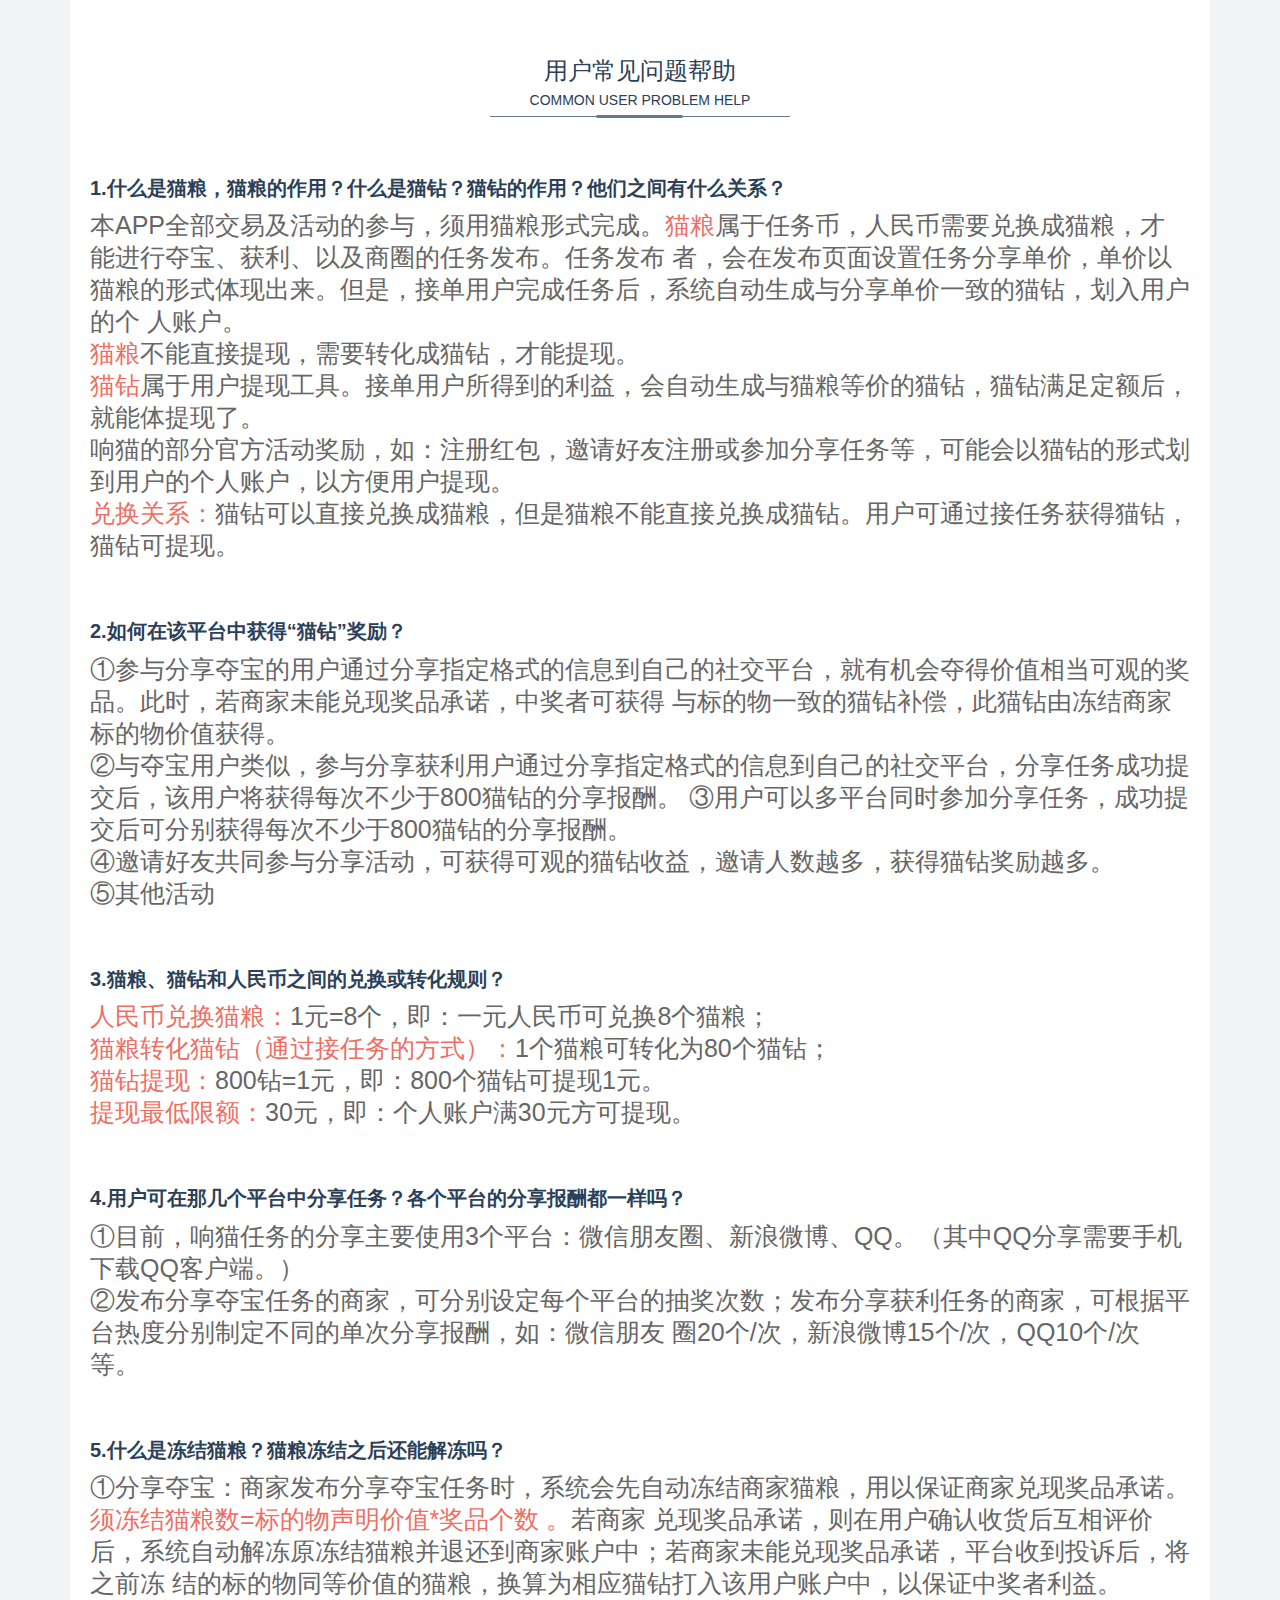
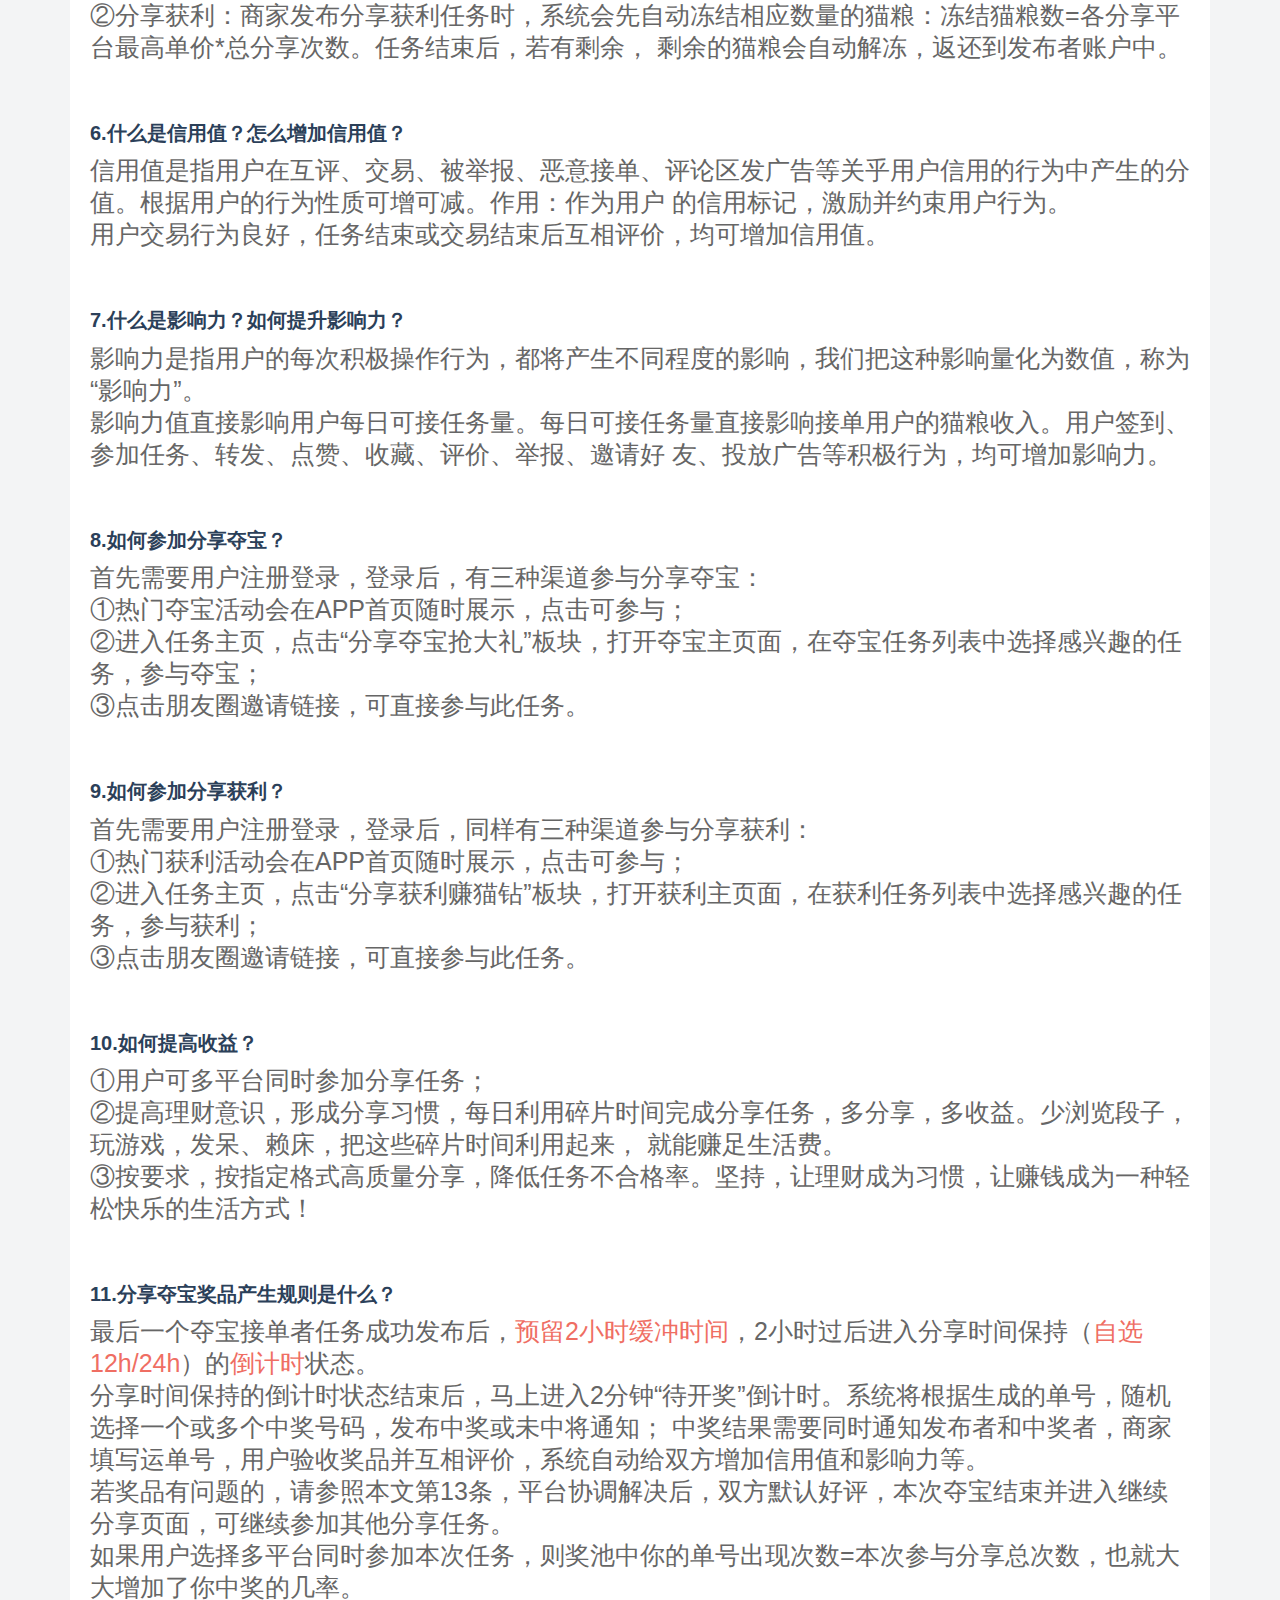
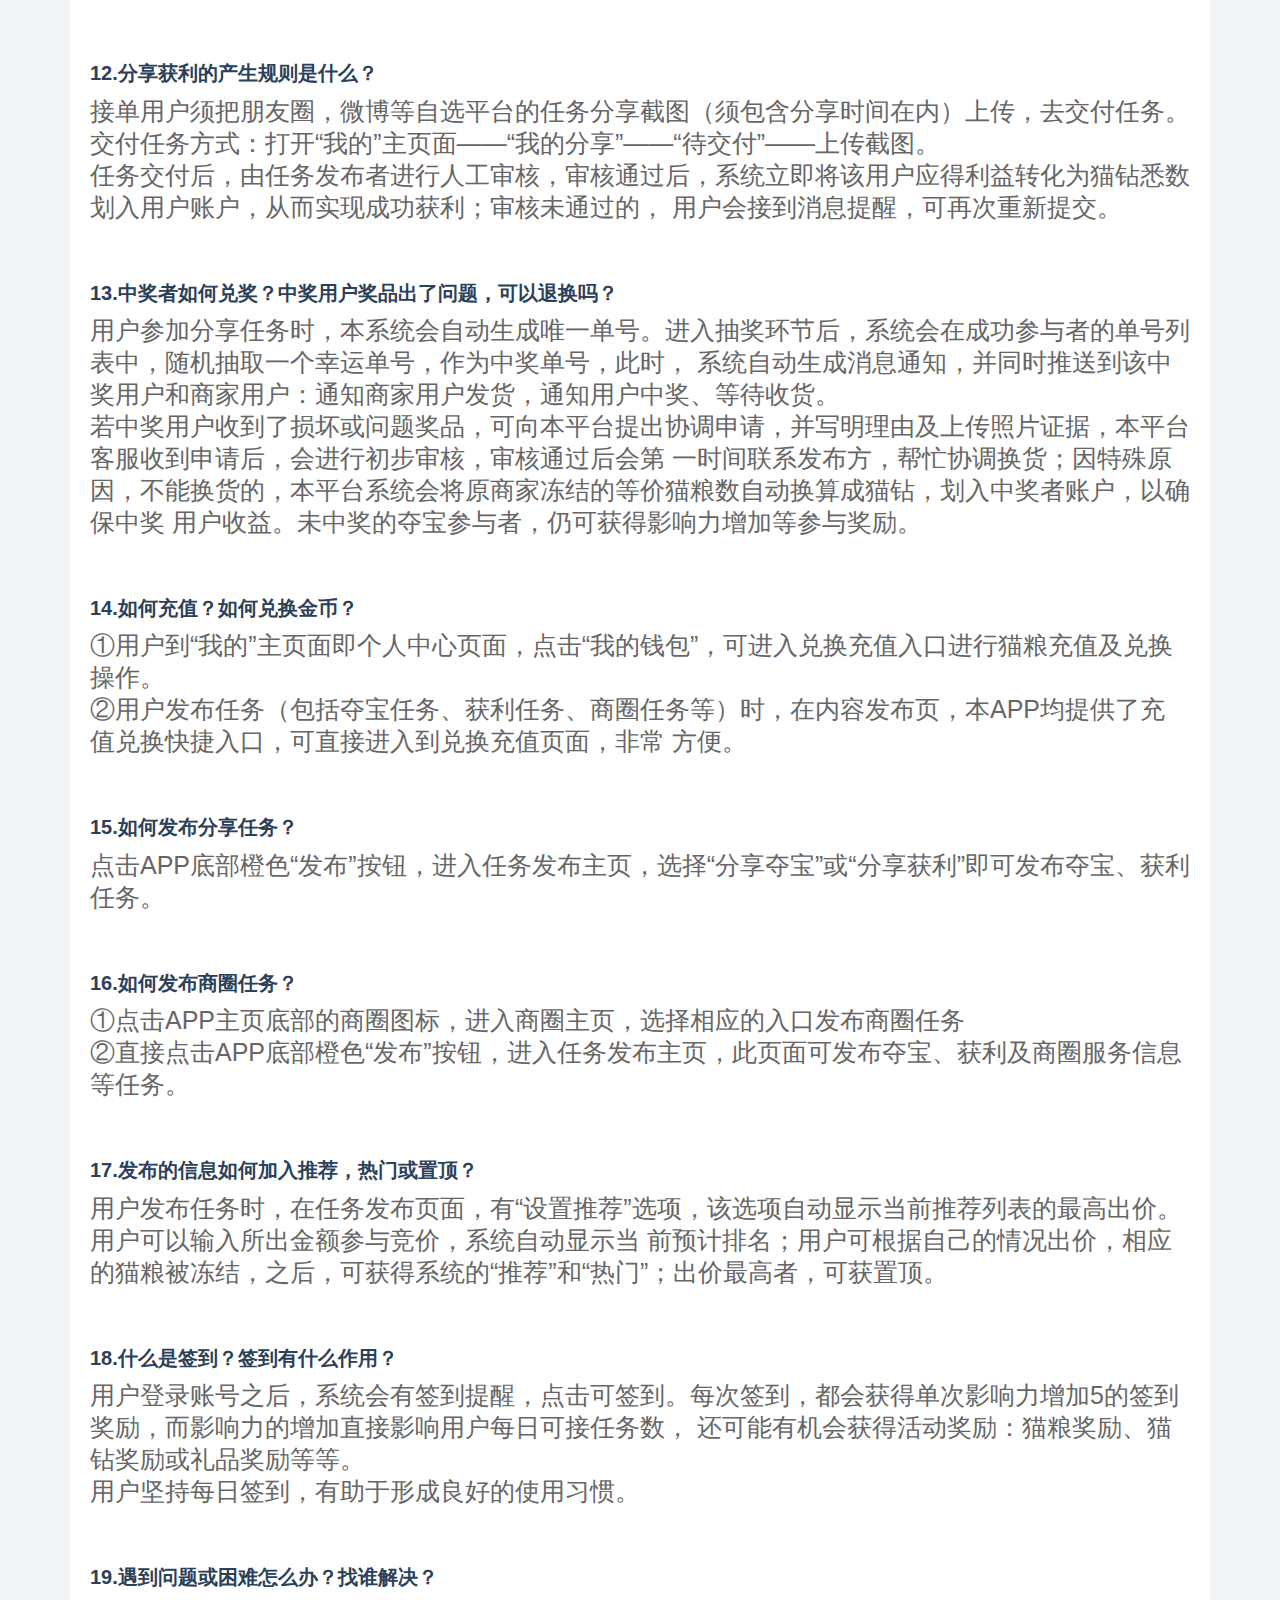
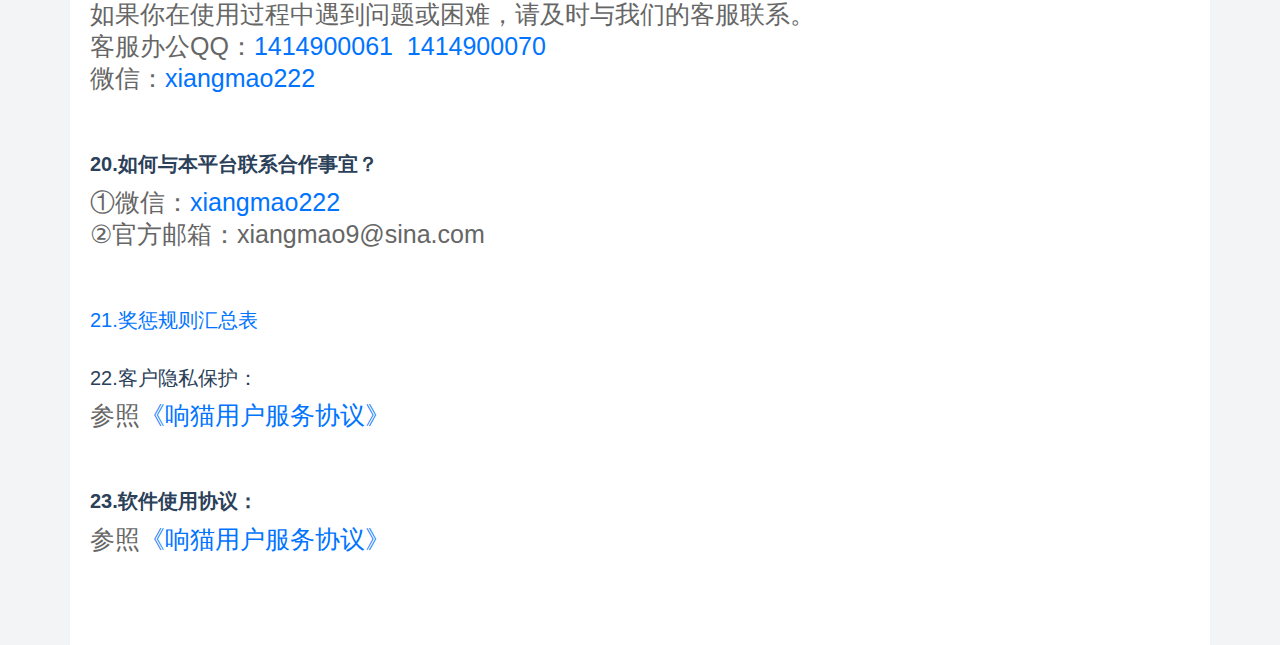
==== help.html @ 00810d07 "my first commit" ====
<!DOCTYPE html>
<html lang="en">
<head>
    <meta charset="UTF-8">
    <meta name="viewport" content="width=device-width, initial-scale=1.0">
    <meta http-equiv="X-UA-Compatible" content="ie=edge">
    <link rel="stylesheet" href="./src/css/index.css">
    <title>用户常见问题帮助</title>
</head>
<body class="ucer_help_bg">
<div class="user_help">
    <div class="page3_box2">
        <a class="page3_box2_cn">用户常见问题帮助</a>
        <a class="page3_box2_en">COMMON USER PROBLEM HELP</a>
    </div>
    <div>
    <h5>1.什么是猫粮，猫粮的作用？什么是猫钻？猫钻的作用？他们之间有什么关系？</h5>
    本APP全部交易及活动的参与，须用猫粮形式完成。<span>猫粮</span>属于任务币，人民币需要兑换成猫粮，才能进行夺宝、获利、以及商圈的任务发布。任务发布
    者，会在发布页面设置任务分享单价，单价以猫粮的形式体现出来。但是，接单用户完成任务后，系统自动生成与分享单价一致的猫钻，划入用户的个
    人账户。<br>
    <span>猫粮</span>不能直接提现，需要转化成猫钻，才能提现。<br>
    <span>猫钻</span>属于用户提现工具。接单用户所得到的利益，会自动生成与猫粮等价的猫钻，猫钻满足定额后，就能体提现了。<br>
    响猫的部分官方活动奖励，如：注册红包，邀请好友注册或参加分享任务等，可能会以猫钻的形式划到用户的个人账户，以方便用户提现。<br>
    <span>兑换关系：</span>猫钻可以直接兑换成猫粮，但是猫粮不能直接兑换成猫钻。用户可通过接任务获得猫钻，猫钻可提现。
    <h5>2.如何在该平台中获得“猫钻”奖励？</h5>
    ①参与分享夺宝的用户通过分享指定格式的信息到自己的社交平台，就有机会夺得价值相当可观的奖品。此时，若商家未能兑现奖品承诺，中奖者可获得
    与标的物一致的猫钻补偿，此猫钻由冻结商家标的物价值获得。<br>
    ②与夺宝用户类似，参与分享获利用户通过分享指定格式的信息到自己的社交平台，分享任务成功提交后，该用户将获得每次不少于800猫钻的分享报酬。
    ③用户可以多平台同时参加分享任务，成功提交后可分别获得每次不少于800猫钻的分享报酬。<br>
    ④邀请好友共同参与分享活动，可获得可观的猫钻收益，邀请人数越多，获得猫钻奖励越多。<br>
    ⑤其他活动
    <h5>3.猫粮、猫钻和人民币之间的兑换或转化规则？</h5>
    <span>人民币兑换猫粮：</span>1元=8个，即：一元人民币可兑换8个猫粮；<br>
    <span>猫粮转化猫钻（通过接任务的方式）：</span>1个猫粮可转化为80个猫钻；<br>
    <span> 猫钻提现：</span>800钻=1元，即：800个猫钻可提现1元。<br>
    <span>提现最低限额：</span>30元，即：个人账户满30元方可提现。
    <h5>4.用户可在那几个平台中分享任务？各个平台的分享报酬都一样吗？</h5>
    ①目前，响猫任务的分享主要使用3个平台：微信朋友圈、新浪微博、QQ。（其中QQ分享需要手机下载QQ客户端。）<br>
    ②发布分享夺宝任务的商家，可分别设定每个平台的抽奖次数；发布分享获利任务的商家，可根据平台热度分别制定不同的单次分享报酬，如：微信朋友
    圈20个/次，新浪微博15个/次，QQ10个/次等。
    <h5>5.什么是冻结猫粮？猫粮冻结之后还能解冻吗？</h5>
    ①分享夺宝：商家发布分享夺宝任务时，系统会先自动冻结商家猫粮，用以保证商家兑现奖品承诺。<span>须冻结猫粮数=标的物声明价值*奖品个数 。</span>若商家
    兑现奖品承诺，则在用户确认收货后互相评价后，系统自动解冻原冻结猫粮并退还到商家账户中；若商家未能兑现奖品承诺，平台收到投诉后，将之前冻
    结的标的物同等价值的猫粮，换算为相应猫钻打入该用户账户中，以保证中奖者利益。<br>
    ②分享获利：商家发布分享获利任务时，系统会先自动冻结相应数量的猫粮：冻结猫粮数=各分享平台最高单价*总分享次数。任务结束后，若有剩余，
    剩余的猫粮会自动解冻，返还到发布者账户中。
    <h5>6.什么是信用值？怎么增加信用值？</h5>
    信用值是指用户在互评、交易、被举报、恶意接单、评论区发广告等关乎用户信用的行为中产生的分值。根据用户的行为性质可增可减。作用：作为用户
    的信用标记，激励并约束用户行为。<br>
    用户交易行为良好，任务结束或交易结束后互相评价，均可增加信用值。
    <h5>7.什么是影响力？如何提升影响力？</h5>
    影响力是指用户的每次积极操作行为，都将产生不同程度的影响，我们把这种影响量化为数值，称为“影响力”。<br>
    影响力值直接影响用户每日可接任务量。每日可接任务量直接影响接单用户的猫粮收入。用户签到、参加任务、转发、点赞、收藏、评价、举报、邀请好
    友、投放广告等积极行为，均可增加影响力。
    <h5>8.如何参加分享夺宝？</h5>
    首先需要用户注册登录，登录后，有三种渠道参与分享夺宝：<br>
    ①热门夺宝活动会在APP首页随时展示，点击可参与；<br>
    ②进入任务主页，点击“分享夺宝抢大礼”板块，打开夺宝主页面，在夺宝任务列表中选择感兴趣的任务，参与夺宝；<br>
    ③点击朋友圈邀请链接，可直接参与此任务。
    <h5>9.如何参加分享获利？</h5>
    首先需要用户注册登录，登录后，同样有三种渠道参与分享获利：<br>
    ①热门获利活动会在APP首页随时展示，点击可参与；<br>
    ②进入任务主页，点击“分享获利赚猫钻”板块，打开获利主页面，在获利任务列表中选择感兴趣的任务，参与获利；<br>
    ③点击朋友圈邀请链接，可直接参与此任务。
    <h5>10.如何提高收益？</h5>
    ①用户可多平台同时参加分享任务；<br>
    ②提高理财意识，形成分享习惯，每日利用碎片时间完成分享任务，多分享，多收益。少浏览段子，玩游戏，发呆、赖床，把这些碎片时间利用起来，
    就能赚足生活费。<br>
    ③按要求，按指定格式高质量分享，降低任务不合格率。坚持，让理财成为习惯，让赚钱成为一种轻松快乐的生活方式！
    <h5>11.分享夺宝奖品产生规则是什么？</h5>
    最后一个夺宝接单者任务成功发布后，<span>预留2小时缓冲时间</span>，2小时过后进入分享时间保持（<span>自选12h/24h</span>）的<span>倒计时</span>状态。<br>
    分享时间保持的倒计时状态结束后，马上进入2分钟“待开奖”倒计时。系统将根据生成的单号，随机选择一个或多个中奖号码，发布中奖或未中将通知；
    中奖结果需要同时通知发布者和中奖者，商家填写运单号，用户验收奖品并互相评价，系统自动给双方增加信用值和影响力等。<br>
    若奖品有问题的，请参照本文第13条，平台协调解决后，双方默认好评，本次夺宝结束并进入继续分享页面，可继续参加其他分享任务。<br>
    如果用户选择多平台同时参加本次任务，则奖池中你的单号出现次数=本次参与分享总次数，也就大大增加了你中奖的几率。<br>
    <h5>12.分享获利的产生规则是什么？</h5>
    接单用户须把朋友圈，微博等自选平台的任务分享截图（须包含分享时间在内）上传，去交付任务。<br>
    交付任务方式：打开“我的”主页面——“我的分享”——“待交付”——上传截图。<br>
    任务交付后，由任务发布者进行人工审核，审核通过后，系统立即将该用户应得利益转化为猫钻悉数划入用户账户，从而实现成功获利；审核未通过的，
    用户会接到消息提醒，可再次重新提交。
    <h5>13.中奖者如何兑奖？中奖用户奖品出了问题，可以退换吗？</h5>
    用户参加分享任务时，本系统会自动生成唯一单号。进入抽奖环节后，系统会在成功参与者的单号列表中，随机抽取一个幸运单号，作为中奖单号，此时，
    系统自动生成消息通知，并同时推送到该中奖用户和商家用户：通知商家用户发货，通知用户中奖、等待收货。<br>
    若中奖用户收到了损坏或问题奖品，可向本平台提出协调申请，并写明理由及上传照片证据，本平台客服收到申请后，会进行初步审核，审核通过后会第
    一时间联系发布方，帮忙协调换货；因特殊原因，不能换货的，本平台系统会将原商家冻结的等价猫粮数自动换算成猫钻，划入中奖者账户，以确保中奖
    用户收益。未中奖的夺宝参与者，仍可获得影响力增加等参与奖励。
    <h5>14.如何充值？如何兑换金币？</h5>
    ①用户到“我的”主页面即个人中心页面，点击“我的钱包”，可进入兑换充值入口进行猫粮充值及兑换操作。<br>
    ②用户发布任务（包括夺宝任务、获利任务、商圈任务等）时，在内容发布页，本APP均提供了充值兑换快捷入口，可直接进入到兑换充值页面，非常
    方便。
    <h5>15.如何发布分享任务？</h5>
    点击APP底部橙色“发布”按钮，进入任务发布主页，选择“分享夺宝”或“分享获利”即可发布夺宝、获利任务。
    <h5>16.如何发布商圈任务？</h5>
    ①点击APP主页底部的商圈图标，进入商圈主页，选择相应的入口发布商圈任务<br>
    ②直接点击APP底部橙色“发布”按钮，进入任务发布主页，此页面可发布夺宝、获利及商圈服务信息等任务。
    <h5>17.发布的信息如何加入推荐，热门或置顶？</h5>
    用户发布任务时，在任务发布页面，有“设置推荐”选项，该选项自动显示当前推荐列表的最高出价。用户可以输入所出金额参与竞价，系统自动显示当
    前预计排名；用户可根据自己的情况出价，相应的猫粮被冻结，之后，可获得系统的“推荐”和“热门”；出价最高者，可获置顶。
    <h5>18.什么是签到？签到有什么作用？</h5>
    用户登录账号之后，系统会有签到提醒，点击可签到。每次签到，都会获得单次影响力增加5的签到奖励，而影响力的增加直接影响用户每日可接任务数，
    还可能有机会获得活动奖励：猫粮奖励、猫钻奖励或礼品奖励等等。<br>
    用户坚持每日签到，有助于形成良好的使用习惯。
    <h5>19.遇到问题或困难怎么办？找谁解决？</h5>
    如果你在使用过程中遇到问题或困难，请及时与我们的客服联系。<br>
    客服办公QQ：<a class="blue">1414900061&nbsp;&nbsp;1414900070</a><br>
    微信：<a class="blue">xiangmao222</a>
    <h5>20.如何与本平台联系合作事宜？</h5>
    ①微信：<a class="blue">xiangmao222</a> <br>
    ②官方邮箱：<a class="blue2">xiangmao9@sina.com</a>
    <h5><a class="blue" href="RewardAndPunishment.html">21.奖惩规则汇总表</a></h5>
        <h5 style="font-weight: normal">22.客户隐私保护：</h5>
        参照<a class="blue" href="UserProtocol.html">《响猫用户服务协议》</a>
        <h5>23.软件使用协议：</h5>
        参照<a class="blue" href="UserProtocol.html">《响猫用户服务协议》</a>
</div>
</div>
</body>
</html>
---- src/css/index.css ----
html, body, ul, li, ol, dl, dd, dt, p, h1, h2, h3, h4, h5, h6, form, fieldset, legend, img {
    font-family: Helvetica, Tahoma, Arial, "Hiragino Sans GB", "Microsoft YaHei", SimSun, Heiti, sans-serif;
}

.section:nth-of-type(1) {
    /*background-image: url("../images/bg1.png");*/
    /*background-size: cover;*/
}
.page1_bg{position: absolute;top: 0;left: 0;z-index: -1}
.page1_bg img{display: block;width: 50%;height: 50%;display: block;float: left}
.two-right p {
    margin-top: 20px
}
.page4_left_imgbox img{
    float: left;
}
.iw_poi_title {
    color: #CC5522;
    font-size: 14px;
    font-weight: bold;
    overflow: hidden;
    padding-right: 13px;
    white-space: nowrap
}

.iw_poi_content {
    font: 12px arial, sans-serif;
    overflow: visible;
    padding-top: 4px;
    white-space: -moz-pre-wrap;
    word-wrap: break-word
}

.page5_table iframe {
    height: 292px;
    display: block;
    width: 474px;
    display: block;
    border: #444444 6px solid;

}

.section:nth-of-type(2) {
    background-image: url("../images/bg2.png");
    background-size: cover;
}

.xt {
    width: 100%;
    text-align: center;
    position: absolute;
    bottom: 20px;
    font-size: 16px;
    color: #fff
}

.section:nth-of-type(3) {
    background-color: #fff;
}

.section:nth-of-type(4) {
    background-image: url("../images/bg4.png");
    background-size: cover;
}

.section:nth-of-type(5) {
    background-color: #333;
}

#fp-nav ul li a.active span, .fp-slidesNav ul li a.active span, #fp-nav ul li:hover a.active span, .fp-slidesNav ul li:hover a.active span {
    background: #f7f7f7;
}

#fp-nav ul li a span, .fp-slidesNav ul li a span {
    background: #f7f7f7;
}

.header_nav {
    list-style: none;
    float: right;
    margin-top: 20px;
    /*position: absolute;*/
    /*top:30px;*/
    /*z-index: 2;*/
}

.header_nav li {
    line-height: 22px;
    margin: 0px 18px;
    font-size: 22px;
    color: #fff;
    display: inline-block;
    cursor: pointer;
}

.header_nav li a {
    color: #fff;
    text-decoration: none;
}

.page1_text2 {
    text-align: center;
    padding-top: 30px
}

.page1_text2 div {
    width: 234px;
    display: inline-table;
    cursor: pointer;
}

.page1_text2 a {
    width: 100%;
    display: inline-table;
    padding-right: 32px;
    border-bottom: 1px #fff dashed;
    line-height: 50px;
    text-align: right;
    float: right;
    color: #fff;
    font-size: 20px;
}

.page1_text2 span {

    overflow: hidden;
    display: inline-table;
    margin: 0px 26px 10px 0;
    border: 1px solid #fff;
    border-radius: 8px;
    line-height: 50px;
    color: #fff;
    width: 232px;
    font-size: 20px;
}

.page1_text2 span img {
    display: block;
    float: right;
    margin: 7px 20px 10px 10px;
}

.ptjs {
    font-size: 20px;
    text-align: left
}

.page3a1 {
    display: block;
    width: 100%;
    text-align: center;
    font-size: 24px;
    line-height: 80px;
    color: #fff;
    position: absolute;
    top: 220px;
    left: 50%;
    margin-left: -134px
}

.page3a2 {
    display: block;
    width: 100%;
    text-align: center;
    font-size: 24px;
    line-height: 80px;
    color: #fff;
    position: absolute;
    top: 40px;
    left: 68%;
    margin-left: -134px
}

.page3img1 {
    display: block;
    position: absolute;
    top: 140px;
    left: 50%;
    margin-left: -37px
}

.page3img2 {
    display: block;
    position: absolute;
    top: 40px;
    left: 25%;
    margin-left: -37px
}

.job_name {
    color: #0084ff;
}

.job_body p {
    display: none;
    color: #666
}

#info {
    padding-top: 20px;
    width: 1100px;
    /*height: 250px;*/
    margin: 0 auto;
}

.job_name a {
    display: inline-table;
    border: 1px solid #0084ff;
    font-size: 16px;
    line-height: 30px;
    padding: 0 10px;
    border-radius: 8px;
    cursor: pointer;
    margin-right:18px;
    margin-bottom: 10px;
}

.job_name .a_active {
    display: inline-table;
    border: 1px solid #0084ff;
    background-color: #0084ff;
    font-size: 16px;
    line-height: 30px;
    padding: 0 10px;
    color: #fff;
}

.next_page {
    position: fixed;
    width: 100%;
    z-index: 88;
    left: 0px;
    bottom: 0px;
    padding-bottom: 16px;
    cursor: pointer;
}

.next_page a {
    font-size: 18px;
    line-height: 44px;
    display: block;
    width: 100%;
    text-align: center;
    color: #fff;
    font-weight: lighter;
}

.next_page img {
    display: block;
    margin: 0 auto;
    cursor: pointer
}

.qr {
    width: 160px;
    background-color: rgba(27, 29, 62, 0.4);
    padding-top: 12px;
    position: fixed;
    z-index: 88;
    right: 50px;
    bottom: 180px
}

.qr a {
    font-size: 14px;
    display: block;
    text-align: center;
    color: #fff;
    margin: 8px 0
}

.qr img {
    display: block;
    margin: 0 auto
}

.page_box {
    position: absolute;
    top: 0;
    width: 100%;
    height: 100%;
}

.page_box2 {
    width: 1100px;
    height: 100%;
    margin: 0 auto;
    position: relative
}

.header {
    margin-top: 22px;
    position: relative
}

.header img {
    display: block;
    float: left;
}

.page1_text {
    position: absolute;
    top: 20%;
    width: 100%
}

.adv_1 {
    display: block;
    text-align: center;
    font-size: 50px;
    color: #fff
}

#info #info-two {
    margin: 0 auto;
    height: 220px;
    background-color: #599DD9;
    position: relative;
}

.bg_rgb {
    background-color: rgba(255, 255, 255, 0.3);
    height: 94px;
    width: 100%;
    text-align: center;
    position: absolute;
    bottom: 70px
}

.bg_rgb_span1 {
    display: inline-block;
    font-size: 26px;
    line-height: 50px;
    color: #fff;
    padding: 0 10px 0 10px;
}

.bg_rgb_span2 {
    display: inline-block;
    font-size: 18px;
    line-height: 34px;
    color: #fff;
    padding: 0 10px 0 10px;
}

.duobao_box {
    width: 270px;
    height: 460px;
    background: url(../images/3img1.png);
    background-size: cover;
    float: left;
    margin-right: 6px;
}

.page3_mousenter {
    width: 100%;
    height: 100%;
    position: relative;
}

.page3_mousenter p {
    display: block;
    width: 250px;
    text-align: left;
    font-size: 24px;
    line-height: 80px;
    color: #fff;
    position: absolute;
    top: 130px;
    font-size: 14px;
    line-height: 24px;
    left: 10px;
    z-index: 22;
    display: none
}

.huoli_box {
    width: 270px;
    height: 460px;
    background: url(../images/3img2.png);
    background-size: cover;
    float: left;
    margin-right: 6px
}

.buss_box {
    width: 270px;
    height: 460px;
    background: url(../images/3img3.png);
    background-size: cover;
    float: left;
    margin-right: 6px
}

.adv_box {
    width: 270px;
    height: 460px;
    background: url(../images/3img4.png);
    background-size: cover;
    float: left;
}

.page4_box {
    position: absolute;
    top: 0;
    width: 100%;
    padding-top: 30px
}

#info #info-one ul li i {
    display: block;
    width: 110px;
    height: 4px;
    background-color: transparent;
    margin: 18px auto;
}

.page4_box2 {
    width: 1100px;
    height: 100%;
    margin: 0 auto;
    position: relative
}

.page4_title {
    width: 300px;
    margin: 0 auto;
    background: url(../images/title_bg_bottom2.png);
    background-repeat: no-repeat;
    background-position: bottom;
    background-size: auto
}

#foot #question {
    width: 273px;
    height: 30px;
    margin: 0 auto;
    margin-top: 30px;
    font-size: 18px;
    color: #fff;
}

.title_en {
    display: block;
    width: 100%;
    text-align: center;
    line-height: 36px;
    font-size: 14px;
    color: #2b4059
}

.title_zn {
    display: block;
    width: 100%;
    text-align: center;
    line-height: 22px;
    font-size: 24px;
    color: #2b4059
}

.page4_p {
    text-align: left;
    font-size: 16px;
    line-height: 22px;
    color: #0084ff;
    margin-bottom: 20px;
}

#info #info-two .two-right {
    width: 730px;
    height: 200px;
    line-height: 1.6rem;
    float: left;
    margin-top: 20px;
    margin-left: 25px;
    font-size: 0.9rem;
    color: #FFFFFF;
}

#info-one a {
    color: #fff
}

#info #info-two .main {
    width: 100%;
    display: none;
    position: absolute;
    height: 220px;
    top: 0;
    left: 0;
}

.page4_left_imgbox {
    width: 366px;
    margin-right: 40px;
    float: left
}

.page4_left_text {
    float: left;
    width: 356px;
    text-align: center;
    border: 1px dashed #999;
    border-radius: 8px;
    font-size: 16px;
    line-height: 46px;
    padding-left: 10px
}

.kfbj {
    background: url(../images/2img1.png);
    background-size: cover
}

.qyyh {
    background: url(../images/2img2.png);
    background-size: cover
}

.fxyh {
    background: url(../images/2img3.png);
    background-size: cover
}

.page4_right {
    width: 694px;
    float: left
}

.job_body {
    line-height: 26px;
}

#info #info-one ul li {
    width: 220px;
    height: 90px;
    line-height: 80px;
    margin: 25px 30px 0 30px;
    display: inline-block;
    text-align: center;
    font-size: 24px;
    color: #FFF;
    cursor: pointer;
}

.page5_title {
    width: 300px;
    margin: 0 auto;
    background: url(../images/title_bg_bottom.png);
    background-repeat: no-repeat;
    background-position: bottom;
    background-size: auto
}

.page5_title_cn {
    display: block;
    width: 100%;
    text-align: center;
    line-height: 22px;
    font-size: 24px;
    color: #fff
}

.page5_title_en {
    display: block;
    width: 100%;
    text-align: center;
    line-height: 36px;
    font-size: 14px;
    color: #fff
}

.page5_table {
    width: 1100px;
    font-size: 18px;
    color: #fff;
    margin-top: 60px
}

.page5_table img {
    display: block;
    border: #444444 6px solid;
    width: 600px
}

.page3_title {
    position: absolute;
    top: 0;
    width: 100%;
    padding-top: 30px
}

.page3_box {
    width: 1100px;
    height: 100%;
    margin: 0 auto;
    position: relative
}

.page3_box2 {
    width: 300px;
    margin: 0 auto;
    background: url(../images/title_bg_bottom2.png);
    background-repeat: no-repeat;
    background-position: bottom;
    background-size: auto
}

.page3_box2_cn {
    display: block;
    width: 100%;
    text-align: center;
    line-height: 22px;
    font-size: 24px;
    color: #2b4059
}

.page3_box2_en {
    display: block;
    width: 100%;
    text-align: center;
    line-height: 36px;
    font-size: 14px;
    color: #2b4059
}

.page3_box p {
    text-align: left;
    font-size: 16px;
    line-height: 22px;
    color: #fff
}

#info #info-one {
    height: 140px;
    background-color: #599DD9;
    padding: 0 120px;
    margin: 10px 0;
}

.job_name a {
    color: #0084ff
}

.page3_box .jieshao {
    color: #666
}

#info #info-two .two-left {
    float: left;
    width: 287px;
    height: 192px;
    margin-top: 15px;
    margin-left: 30px;
}

#src {
    cursor: pointer
}

/*800_600*/
@media screen and (max-width: 800px) and (max-height: 600px) {
    .page4_box, .page_box, .page3_title {
        transform: scale(0.5);
        transform-origin: 30% 4%;
    }

    .page1_text {
        position: absolute;
        top: 150px;
        width: 100%;
    }

    .page1_text2 a {
        width: 100%;
        display: inline-table;
        padding-right: 32px;
        border-bottom: 1px #fff dashed;
        line-height: 36px;
        text-align: right;
        float: right;
        color: #fff;
        font-size: 18px;
    }

    .page1_text2 span {
        overflow: hidden;
        display: inline-table;
        margin: 0px 16px 10px 0;
        border: 1px solid #fff;
        border-radius: 8px;
        line-height: 36px;
        color: #fff;
        width: 232px;
        font-size: 18px;
    }

    .bg_rgb {
        height: 54px;
    }

    .bg_rgb_span1 {
        font-size: 16px;
        line-height: 30px;
    }

    .bg_rgb_span2 {

        font-size: 14px;
        line-height: 20px;
    }

    .page4_p {
        text-align: left;
        margin: 20px 0 20px 0;
        font-size: 16px;
        line-height: 22px;
        color: #0084ff;
    }

    .page3_box .jieshao {
        color: #666;
        margin: 20px 0 20px 0;
    }

    .page3_box p {
        text-align: left;
        font-size: 16px;
        line-height: 22px;
        margin: 20px 0 20px 0;
        color: #fff;
    }

    .page3_box .jieshao {
        color: #666;
        margin: 20px 0 20px 0;
    }

    .page3_box p {
        text-align: left;
        font-size: 16px;
        line-height: 22px;
        margin: 20px 0 20px 0;
        color: #fff;
    }
}

/*1024_768*/
@media screen and (max-width: 1024px) and (max-height: 768px) {
    .page4_box, .page_box, .page3_title {
        transform: scale(0.8);
        -moz-transform: scale(0.78);
        -ms-transform: scale(0.78);
        margin-left: 0;
        transform-origin: 33% -10%;
        -moz-transform-origin: 36% -10%;
        -ms-transform-origin: 36% -10%;

    }

    .page1_text2 a {
        padding-right: 52px;
        line-height: 40px;
        font-size: 16px;
    }

    .page1_text2 span {
        line-height: 40px;
        font-size: 16px;
    }

    .page3_mousenter p {
        top: 130px;
    }

    .page3_box .jieshao {
        margin: 10px 0 10px 0;
    }

    .title_en, .page3_box2_en {
        margin-bottom: 20px;
    }

    .qr {
        width: 160px;
        background-color: rgba(27, 29, 62, 0.4);
        padding-top: 12px;
        position: fixed;
        z-index: 88;
        right: 50px;
        bottom: 20px;
    }

}

/*1152_768*/
@media screen and (max-width: 1152px) and (max-height: 768px) {
    .page4_box, .page_box, .page3_title {
        transform: scale(0.8);
        margin-left: 0;
        transform-origin: 33% 20%;

    }

    .page5_table {
        margin-top: 140px;
    }

    .page1_text2 a {
        padding-right: 52px;
        line-height: 40px;
        font-size: 16px;
    }

    .page1_text2 span {
        line-height: 40px;
        font-size: 16px;
    }

    .page3_mousenter p {
        top: 130px;
    }

    .page3_box .jieshao {
        margin: 10px 0 10px 0;
    }

    .title_en, .page3_box2_en {
        margin-bottom: 20px;
    }

    .qr {
        width: 160px;
        background-color: rgba(27, 29, 62, 0.4);
        padding-top: 12px;
        position: fixed;
        z-index: 88;
        right: 50px;
        bottom: 20px;
    }

}

/*1280*/
@media screen and (max-width: 1280px) and (max-height: 720px) {
    .page3_box p {
        text-align: left;
        font-size: 14px !important;
        line-height: 22px;
        color: #fff
    }

    .page4_box, .page_box, .page3_title {
        /*zoom: 0.7;*/
        /*margin-left: 15% \0*/
    }

    .page4_box {
        position: absolute;
        top: 0;
        width: 100%;
        padding-top: 30px;
    }

    .bg_rgb_span1 {
        font-size: 16px;
        line-height: 30px;
    }

    .bg_rgb_span2 {
        font-size: 14px;
        line-height: 20px;
    }

    .page1_text2 span img {
        display: block;
        float: right;
        margin: 4px 10px 0px 0px;
    }

    .page1_text2 span {
        width: 172px;
    }

    .bg_rgb {
        height: 54px;
        bottom: 50px;
    }

    .two-right p {
        font-size: 16px;
        line-height: 24px;
        margin-top: 20px;
    }

    #info #info-one ul li {
        width: 220px;
        height: 90px;
        line-height: 80px;
        margin: 25px 30px 0 30px;
        display: inline-block;
        text-align: center;
        font-size: 24px;
        color: #FFF;
        cursor: pointer;
    }

    .page4_box {
        -moz-transform: scale(0.8);
        margin-left: 0;
        transform-origin: 50% 80%;
    }

    .page1_text2 a {
        padding-right: 28px;
        line-height: 28px;
        font-size: 14px;
    }

    .page1_text2 span {
        line-height: 28px;
        font-size: 14px;
    }

    .adv_1 {
        font-size: 32px;
    }

    .page1_text {
        top: 100px;
    }

    .page3_title {
        transform: scale(0.7);
        transform-origin: 50% 10%;
        margin-left: 0;
        -moz-transform: scale(0.8);
        -moz-transform-origin: 50% 20%;
    }

    .page4_p {
        margin: 20px 0
    }

    .next_page a {
        font-size: 14px;
        line-height: 24px;
    }

    .next_page {
        padding-bottom: 6px;
    }

    .page4_box2 {
        transform: scale(0.7);
        transform-origin: 50% -10%;
        -moz-transform: scale(0.9);
        -moz-transform-origin: 50% 20%;
    }

    .page3_box .jieshao {
        margin: 10px 0;
    }

    .page4_box {
        -moz-transform: scale(0.8);
        margin-left: 0;
        -moz-transform-origin: 50% -10%;
    }

    .page3_box .jieshao {
        margin: 10px 0;
    }

}

@media screen and (max-width: 1280px) and (max-height: 768px) {
    .page3_box p {
        text-align: left;
        font-size: 14px !important;
        line-height: 22px;
        color: #fff
    }

    .page4_box {
        position: absolute;
        top: 0;
        width: 100%;
        padding-top: 30px;
    }

    .bg_rgb_span1 {
        font-size: 16px;
        line-height: 30px;
    }

    .bg_rgb_span2 {
        font-size: 14px;
        line-height: 20px;
    }

    .page1_text2 span img {
        display: block;
        float: right;
        margin: 4px 10px 0px 0px;
    }

    .page1_text2 span {
        width: 172px;
    }

    .bg_rgb {
        height: 54px;
        bottom: 50px;
    }

    .two-right p {
        font-size: 16px;
        line-height: 24px;
        margin-top: 20px;
    }

    #info #info-one ul li {
        width: 220px;
        height: 90px;
        line-height: 80px;
        margin: 25px 30px 0 30px;
        display: inline-block;
        text-align: center;
        font-size: 24px;
        color: #FFF;
        cursor: pointer;
    }

    .page4_box {
        -moz-transform: scale(0.8);
        margin-left: 0;
        transform-origin: 50% 80%;
    }

    .page1_text2 a {
        padding-right: 28px;
        line-height: 28px;
        font-size: 14px;
    }

    .page1_text2 span {
        line-height: 28px;
        font-size: 14px;
    }

    .adv_1 {
        font-size: 32px;
    }

    .page1_text {
        top: 100px;
    }

    .page3_title {
        transform: scale(0.7);
        transform-origin: 50% 10%;
        margin-left: 0;
        -moz-transform: scale(0.8);
        -moz-transform-origin: 50% 20%;
    }

    .page4_p {
        margin: 20px 0
    }

    .next_page a {
        font-size: 14px;
        line-height: 24px;
    }

    .next_page {
        padding-bottom: 6px;
    }

    .page4_box2 {
        transform: scale(0.7);
        transform-origin: 50% -10%;
        -moz-transform: scale(0.9);
        -moz-transform-origin: 50% 20%;
    }

    .page3_box .jieshao {
        margin: 10px 0;
    }

    .page4_box {
        -moz-transform: scale(0.8);
        margin-left: 0;
        -moz-transform-origin: 50% -10%;
    }

    .page3_box .jieshao {
        margin: 10px 0;
    }

}

@media screen and (max-width: 1280px) and (max-height: 960px) {
    .page1_text2 span img {
        margin: 14px 20px 10px 10px;
    }

    .page1_text2 a {
        padding-right: 58px;
        line-height: 32px;
        font-size: 16px;
    }

    .page1_text2 span {
        line-height: 48px;
        font-size: 18px;
    }

    .adv_1 {
        font-size: 50px;
    }
    #info #info-one ul li {
        width: 220px;
        height: 90px;
        line-height: 80px;
        margin: 25px 30px 0 30px;
        display: inline-block;
        text-align: center;
        font-size: 24px;
        color: #FFF;
        cursor: pointer;
    }
    .page3_title {
        padding-top: 80px;
        position: absolute;
        top: 0;
        width: 100%;
    }
    .page4_p {
        margin: 30px 0;
        text-align: left;
        font-size: 16px;
        line-height: 22px;
        color: #0084ff;
    }
    .page5_table {
        width: 1100px;
        font-size: 18px;
        color: #fff;
        margin-top: 120px;
    }
    .page4_box {
        position: absolute;
        top: 0;
        width: 100%;
        padding-top: 100px;
    }
    .page3_box .jieshao {
        color: #666;
        margin: 10px 0 30px 0;
    }
    .qr {
        width: 160px;
        background-color: rgba(27, 29, 62, 0.4);
        padding-top: 12px;
        position: fixed;
        z-index: 88;
        right: 50px;
        bottom: 20px;
    }
    .page4_box2 {
        transform: scale(0.9);
        transform-origin: 50% -60%;
    }
    .page3_box .jieshao {
        margin: 10px 0;
    }
    .page4_box {
        margin-left: 0;
    }
}

/*1360_768*/
@media screen and (max-width: 1366px) and (max-height: 768px) {
    .page4_box, .page_box, .page3_title {
        transform: scale(0.7);
        -ms-transform: scale(0.78);
        /*-webkit-transform: scale(0.77);*/
        -moz-transform: scale(0.78);
        margin-left: 0;
        transform-origin: 50% 4%;
        -ms-transform-origin: 50% -10%;
        /*-webkit-transform-origin: 50% 4%;*/
        -moz-transform-origin: 48% -10%;

    }
    .page1_text2 a {
        padding-right: 52px;
        line-height: 40px;
        font-size: 16px;
    }
    .page1_text2 span {
        line-height: 40px;
        font-size: 16px;
    }
    .page3_mousenter p {
        top: 130px;
    }
    .page3_box .jieshao {
        margin: 10px 0 10px 0;
    }
    .title_en, .page3_box2_en {
        margin-bottom: 20px;
    }
    .qr {
        width: 160px;
        background-color: rgba(27, 29, 62, 0.4);
        padding-top: 12px;
        position: fixed;
        z-index: 88;
        right: 50px;
        bottom: 20px;
    }
}
/*1400_768*/
@media screen and (min-width: 1400px) and (max-height: 900px) {
    .page3_box p {
        text-align: left;
        font-size: 14px !important;
        line-height: 26px;
        color: #fff
    }
    .page4_box {
        position: absolute;
        top: 0;
        width: 100%;
        padding-top: 30px;
    }
    .page1_text2 span img {
        display: block;
        float: right;
        margin: 9px 14px 0px 0px;
    }
    .page1_text2 span {
        width: 230px;
    }
    .two-right p {
        font-size: 16px;
        line-height: 24px;
        margin-top: 20px;
    }
    #info #info-one ul li {
        width: 220px;
        height: 90px;
        line-height: 80px;
        margin: 25px 30px 0 30px;
        display: inline-block;
        text-align: center;
        font-size: 24px;
        color: #FFF;
        cursor: pointer;
    }
    .page4_box {
        margin-left: 0;
    }
    .page1_text2 a {
        padding-right: 38px;
        line-height: 40px;
        font-size: 18px;
    }
    .page1_text2 span {
        line-height: 40px;
        font-size: 18px;
    }
    .adv_1 {
        font-size: 50px;
    }
    .page1_text {
        top: 100px;
    }
    .page3_title {
        transform: scale(0.9);
        transform-origin: 50% 10%;
        margin-left: 0;
    }
    .page4_p {
        margin: 20px 0
    }
    .next_page {
        padding-bottom: 10px;
    }
    .page4_box2 {
        transform: scale(0.9);
        transform-origin: 50% -10%;
        -moz-transform: scale(0.9);
        -moz-transform-origin: 50% 20%;
    }
    .page3_box .jieshao {
        margin: 20px 0;
    }
    .page4_box {
        margin-left: 0;
    }
    .page5_table {
        margin-top: 200px;
    }
}

/*1600_900*/
@media screen and (min-width: 1600px) and (min-height: 900px) {
    #info #info-one ul li {
        width: 220px;
        height: 90px;
        line-height: 80px;
        margin: 25px 30px 0 30px;
        display: inline-block;
        text-align: center;
        font-size: 24px;
        color: #FFF;
        cursor: pointer;
    }
    .page5_table {
        width: 1100px;
        font-size: 18px;
        color: #fff;
        margin-top: 220px;
    }
    .page4_left_text {
        float: left;
        width: 356px;
        text-align: center;
        border: 1px dashed #999;
        border-radius: 8px;
        font-size: 16px;
        line-height: 46px;
        padding-left: 10px;
        margin-top: 16px;
    }
    .ptjs {
        display: block;
        font-size: 20px;
        margin: 100px 0 16px 0;
        text-align: left;
    }
    .page3_box p {
        text-align: left;
        font-size: 14px;
        line-height: 26px;
        color: #fff;
    }
    .page4_p {
        margin: 30px 0 40px 0;
        text-align: left;
        font-size: 16px;
        line-height: 26px;
        color: #0084ff;
    }
    .page3_box .jieshao {
        font-size: 18px;
        line-height: 26px;
        color: #666;
        margin-bottom: 30px;
    }
    .page3_title, .page4_box {
        padding-top: 40px;
    }
    #box {
        zoom: 1;
        margin-top: 30px
    }
    #foot #question {
        width: 273px;
        height: 20px;
        margin: 0 auto;
        margin-top: 30px;
        margin-bottom: 20px;
        font-size: 16px;
        color: #fff;
    }
    .duobao_box {
        width: 270px;
        height: 460px;
        background: url(../images/3img1.png);
        background-size: cover;
        float: left;
        margin-right: 6px;
    }
    .huoli_box {
        width: 270px;
        height: 460px;
        background: url(../images/3img2.png);
        background-size: cover;
        float: left;
        margin-right: 6px;
    }
    .adv_box {
        width: 270px;
        height: 460px;
        background: url(../images/3img4.png);
        background-size: cover;
        float: left;
    }
    .buss_box {
        width: 270px;
        height: 460px;
        background: url(../images/3img3.png);
        background-size: cover;
        float: left;
        margin-right: 6px;
    }
    #foot #box #hexBox {
        overflow: hidden;
        width: 80% !important;
        margin: 0 auto;
        margin-top: 5px;
        padding: 0.866% 0;
        font-family: 'Raleway', sans-serif;
        font-size: 15px;
    }
}

/*1920_1080*/
@media screen and (min-width: 1920px) and (max-height: 1080px) {
    .page3_box .jieshao {
        margin: 20px 0;
        font-size: 18px
    }
    .page1_text2 span img {
        margin: 14px 20px 10px 10px;
    }
    .duobao_box, .huoli_box, .adv_box, .buss_box {
        height: 460px;
    }
    .page3_box .page3_mousenter p {
        height: 470px;
        font-size: 14px;
    }
    .page3_box p {
        font-size: 16px;
        line-height: 26px;
    }
    .job_body {
        line-height: 30px;
        font-size: 16px;
    }
    .page4_p {
        text-align: left;
        margin: 30px 0 20px 0;
        font-size: 16px;
        line-height: 24px;
        color: #0084ff
    }
    .page4_left_img1 {
        float: left;
        height: 250px
    }

    .page4_left_img2 {
        float: left;
        height: 140px;
        margin-top: 110px;
        margin-left: 10px;
    }

    .page4_left_img3 {
        float: left;
        height: 120px;
        margin: 10px 0
    }

    #info #info-one {
        height: 100px;
        background-color: #599DD9;
        padding: 14px 120px;
        margin: 10px 0;
    }
    #info #info-two {
        margin: 0 auto;
        background-color: #599DD9;
        position: relative;
        margin-bottom: 10px;
    }
    page3_title, .page4_box {
        padding-top: 0
    }
    .page3_title {
        position: absolute;
        top: 0;
        width: 100%;
        padding-top: 0px
    }
    .two-left img {
        display: block;
        height: 190px
    }
    #info #info-two .two-left {
        float: left;
        margin-top: 10px;
        margin-bottom: 10px;
        margin-left: 30px;
        margin-right: 30px;
    }
    #info #info-two .two-right {
        width: 700px;
        height: 140px;
        line-height: 1.8rem;
        float: left;
        margin-top: 20px;
        margin-left: 25px;
        font-size: 0.9rem;
        color: #FFFFFF;
    }
    #info #info-two .main {
        width: 100%;
        display: none;
        position: absolute;
        top: 0;
        left: 0;
    }
    #foot #question {
        width: 273px;
        height: 20px;
        margin: 0 auto;
        margin-top: 10px;
        margin-bottom: 8px;
        font-size: 16px;
        color: #fff;
    }
    #info #info-one ul li {
        width: 228px;
        height: 80px;
        line-height: 70px;
        margin: 8px 30px 0 30px;
        text-align: center;
        display: inline-block;
        font-size: 24px;
        color: #FFF;
        cursor: pointer;
    }
    #info #info-one ul li i {
        display: block;
        width: 110px;
        height: 4px;
        background-color: transparent;
        margin: 10px auto;
    }
    .page5_table iframe {
        height: 292px;
        display: block;
        width: 474px;
        display: block;
        border: #444444 6px solid;
    }
    .page5_table {
        width: 1000px;
        font-size: 18px;
        color: #fff;
        margin: 0 auto;
        margin-top: 120px
    }
    .next_page {
        position: fixed;
        width: 100%;
        z-index: 88;
        left: 0px;
        bottom: 0px;
        padding-bottom: 12px
    }
    .next_page a {
        font-size: 18px;
        line-height: 32px;
        display: block;
        width: 100%;
        text-align: center;
        color: #fff;
        font-weight: lighter;
    }
    .ptjs {
        font-size: 20px;
        text-align: left;
        margin-top: 50px;
        display: block
    }
    .page3_box2 {
        width: 300px;
        margin: 0 auto;
        padding-top: 50px;
        background: url(../images/title_bg_bottom2.png);
        background-repeat: no-repeat;
        background-position: bottom;
        background-size: auto
    }
    .page5_title {
        width: 300px;
        margin: 0 auto;
        padding-top: 100px;
        background: url(../images/title_bg_bottom.png);
        background-repeat: no-repeat;
        background-position: bottom;
        background-size: auto
    }

    .page4_title {
        width: 300px;
        margin: 0 auto;
        padding-top: 50px;
        background: url(../images/title_bg_bottom2.png);
        background-repeat: no-repeat;
        background-position: bottom;
        background-size: auto
    }

    .page4_left_text {
        float: left;
        width: 356px;
        border: 1px dashed #999;
        border-radius: 8px;
        font-size: 16px;
        line-height: 46px;
        padding-left: 10px;
        margin-top: 10px;
    }
}

.user_help {
    width: 1100px;
    margin: 0 auto;
    background-color: #fff;
    color: #666;
    padding: 60px 20px 90px 20px;
    line-height: 32px
}

.user_help h5 {
    font-size: 20px;
    height: 4px;
    margin-top: 54px;
    color: #2b4059;
    display: block
}

.user_help h4 {
    font-size: 18px;
    height: 4px;
    margin-top: 54px;
    margin-bottom: 40px;
    color: #0c1018;
    display: block
}

.user_help span {
    color: #ef6e63
}

.user_help .blue {
    color: #0074ff;
    font-weight: normal;
    cursor: pointer;
    text-decoration: none
}

.user_help p {
    font-size: 16px;
    line-height: 20px;
    line-height: 28px;
    color: #666
}

.ucer_help_bg {
    background-color: #f3f4f5;
    margin: 0;
    padding: 0;
}

.rewars_table {
    border-right: 1px solid #0c1018;
    border-top: 1px solid #0c1018;
    text-align: center;
    margin-bottom: 60px
}

.rewars_table td {
    border-left: 1px solid #0c1018;
    border-bottom: 1px solid #0c1018;
    padding: 6px 20px 6px 20px
}

.rewars_table span {
    font-size: 18px;
    color: #272727;
    font-weight: bold;
}
.page4_left_img3 {
    float: left;
    height: 120px;
    margin: 10px 0;
}
.page4_left_img2 {
    float: left;
    margin-top: 110px;
    margin-left: 10px;}
.page4_left_img3 {
    float: left;
    margin: 10px 0;}
@media screen and (min-width:321px) and (max-width:375px){html{font-size:11px}}
@media screen and (min-width:376px) and (max-width:414px){html{font-size:12px}}
@media screen and (min-width:415px) and (max-width:639px){html{font-size:15px}}
@media screen and (min-width:640px) and (max-width:719px){html{font-size:20px}}
@media screen and (min-width:720px) and (max-width:749px){html{font-size:22.5px}}
@media screen and (min-width:750px) and (max-width:799px){html{font-size:23.5px}}
@media screen and (min-width:800px){html{font-size:25px}}
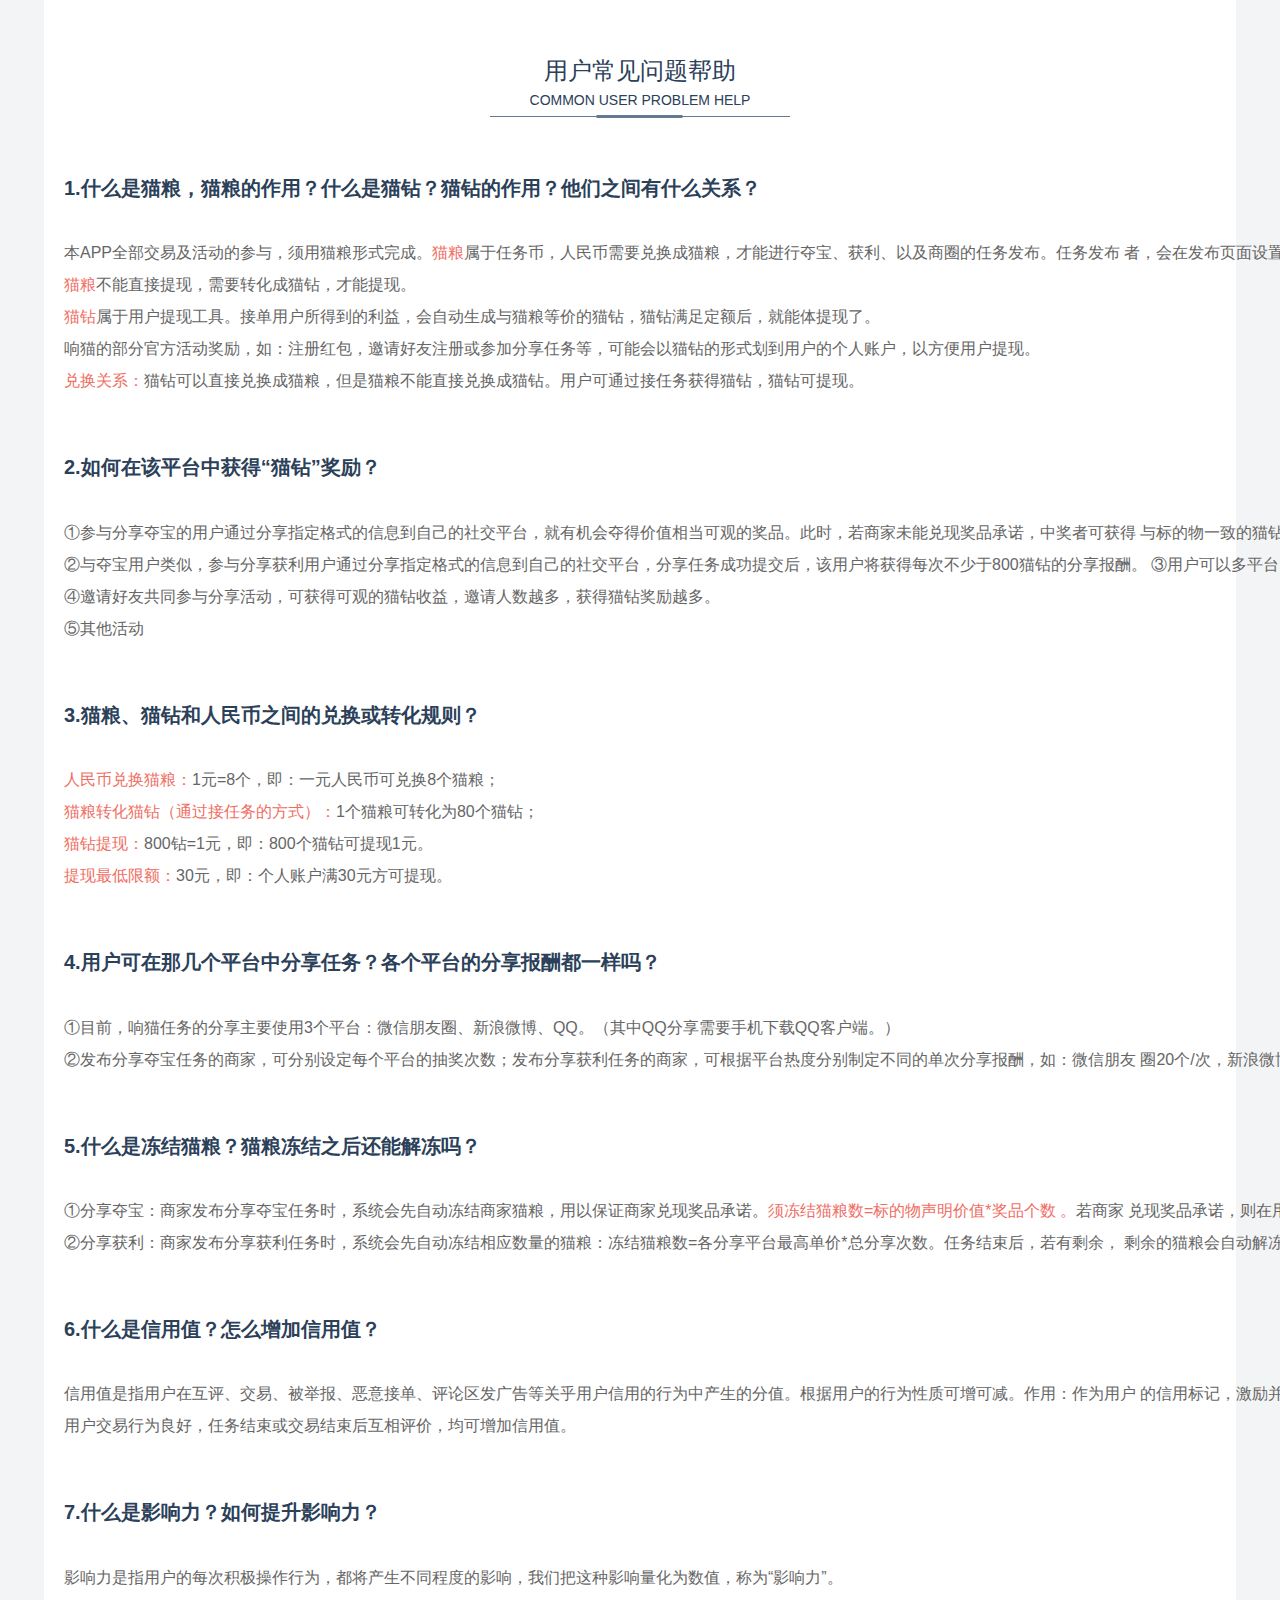
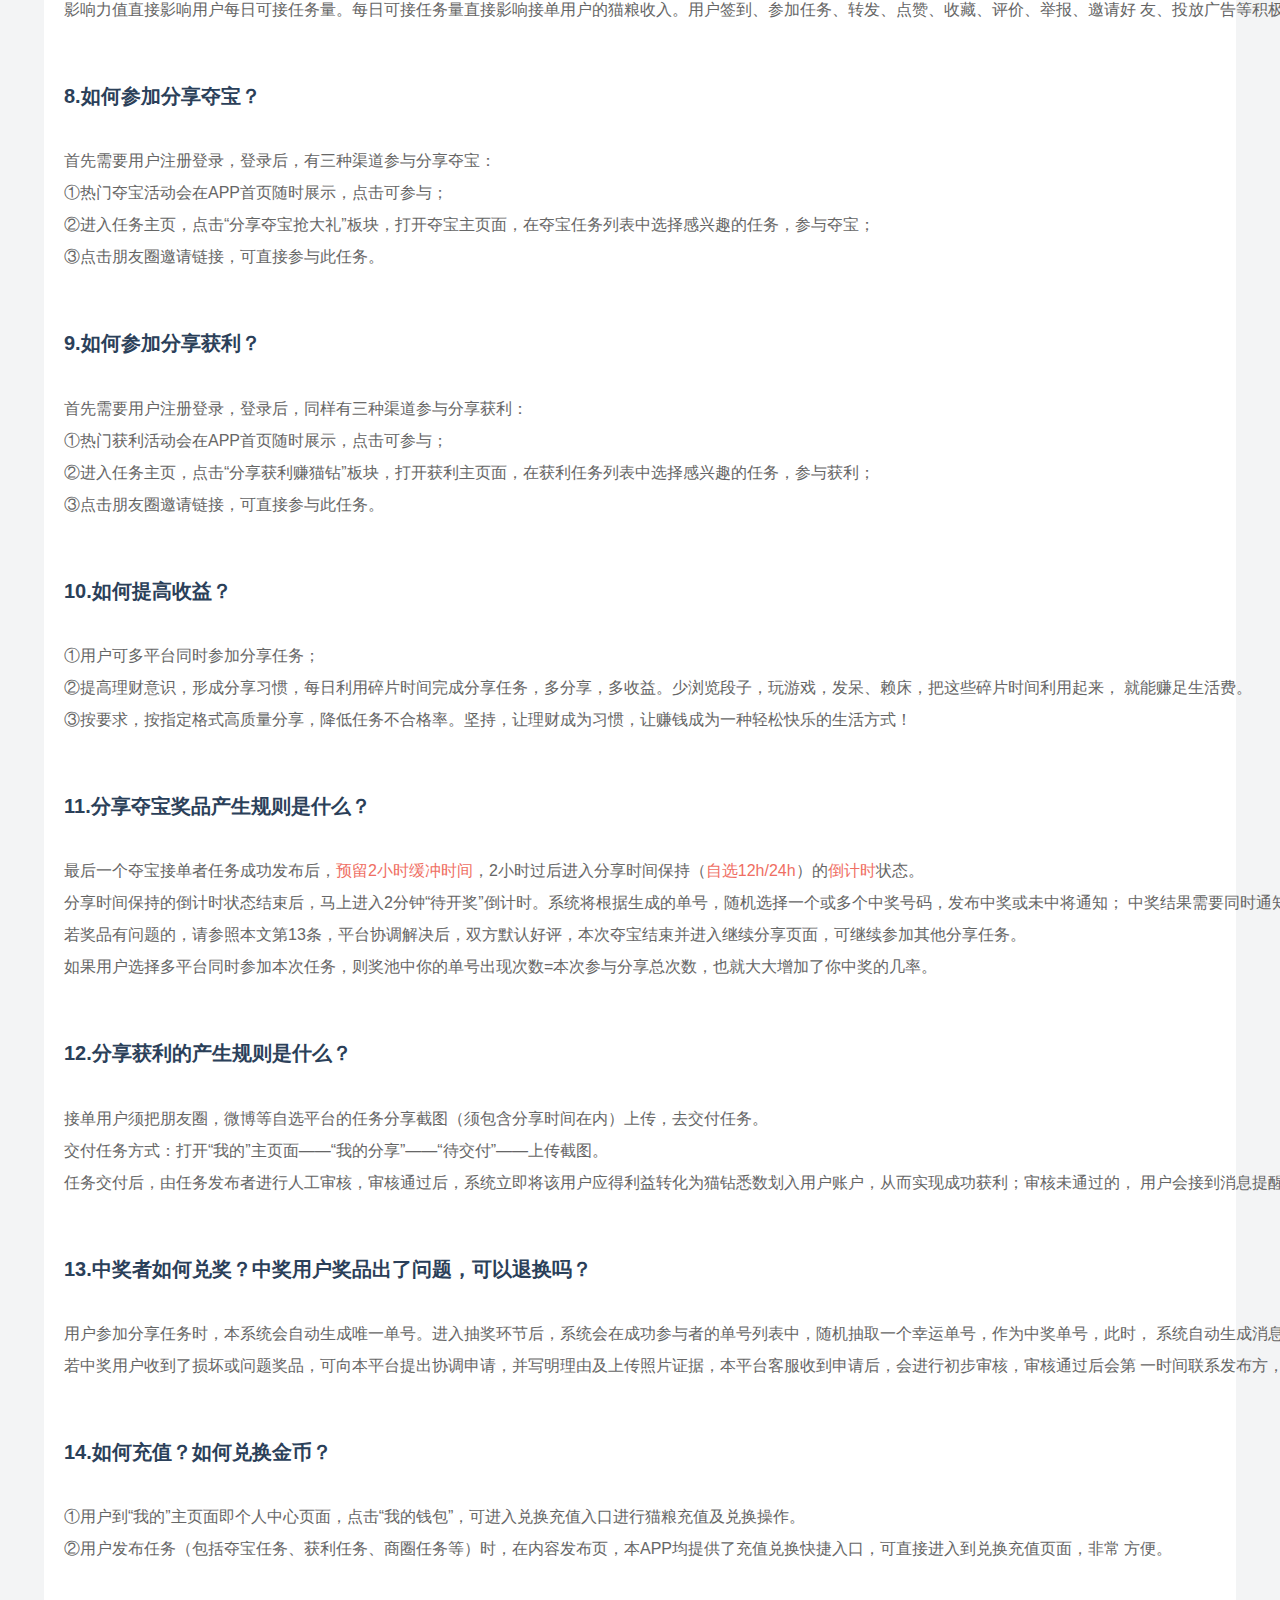
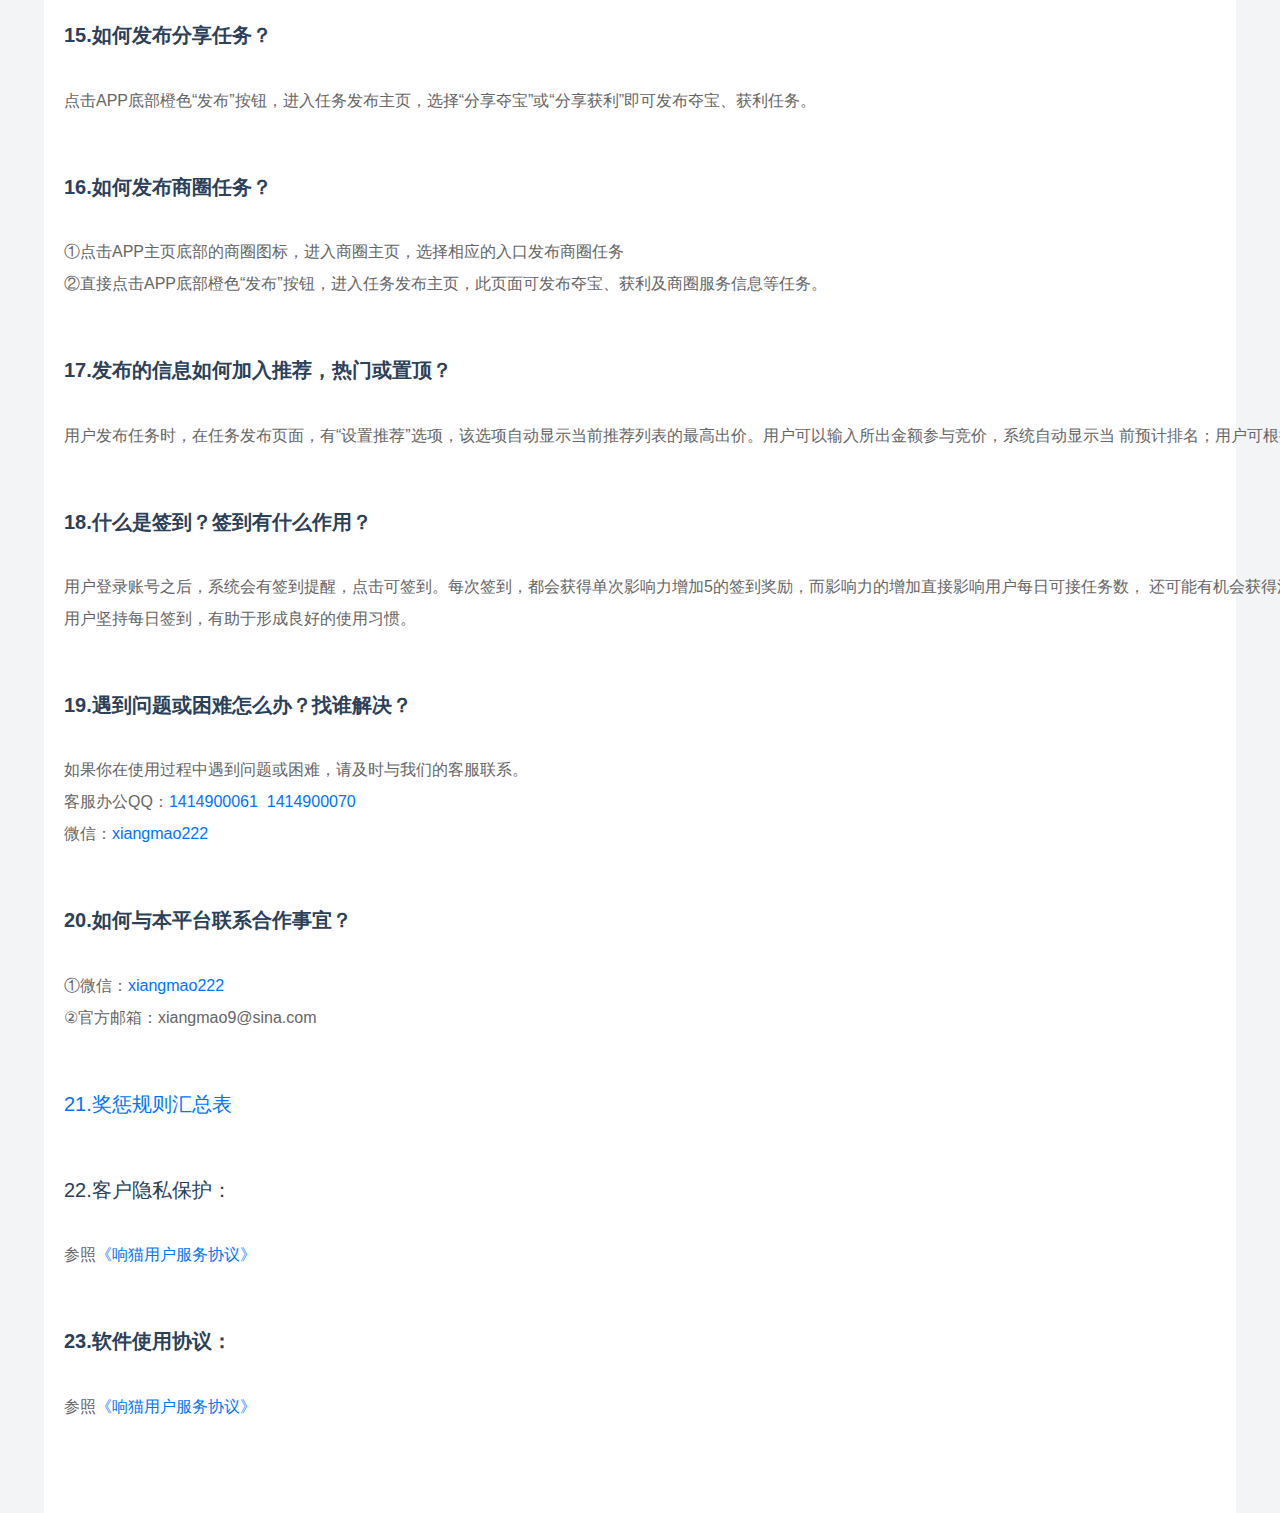
==== commit 2d2f5da0: "no message" ====
--- a/help.html
+++ b/help.html
@@ -7,13 +7,13 @@
     <link rel="stylesheet" href="./src/css/index.css">
     <title>用户常见问题帮助</title>
 </head>
-<body class="ucer_help_bg">
+<body class="ucer_help_bg" style="overflow-x: scroll">
 <div class="user_help">
     <div class="page3_box2">
         <a class="page3_box2_cn">用户常见问题帮助</a>
         <a class="page3_box2_en">COMMON USER PROBLEM HELP</a>
     </div>
-    <div>
+    <div style="width: 300%">
     <h5>1.什么是猫粮，猫粮的作用？什么是猫钻？猫钻的作用？他们之间有什么关系？</h5>
     本APP全部交易及活动的参与，须用猫粮形式完成。<span>猫粮</span>属于任务币，人民币需要兑换成猫粮，才能进行夺宝、获利、以及商圈的任务发布。任务发布
     者，会在发布页面设置任务分享单价，单价以猫粮的形式体现出来。但是，接单用户完成任务后，系统自动生成与分享单价一致的猫钻，划入用户的个
--- a/src/css/index.css
+++ b/src/css/index.css
@@ -1624,7 +1624,7 @@
 }
 
 .user_help {
-    width: 1100px;
+    width: 90%;
     margin: 0 auto;
     background-color: #fff;
     color: #666;
@@ -1634,7 +1634,6 @@
 
 .user_help h5 {
     font-size: 20px;
-    height: 4px;
     margin-top: 54px;
     color: #2b4059;
     display: block
@@ -1702,11 +1701,4 @@
     margin-left: 10px;}
 .page4_left_img3 {
     float: left;
-    margin: 10px 0;}
-@media screen and (min-width:321px) and (max-width:375px){html{font-size:11px}}
-@media screen and (min-width:376px) and (max-width:414px){html{font-size:12px}}
-@media screen and (min-width:415px) and (max-width:639px){html{font-size:15px}}
-@media screen and (min-width:640px) and (max-width:719px){html{font-size:20px}}
-@media screen and (min-width:720px) and (max-width:749px){html{font-size:22.5px}}
-@media screen and (min-width:750px) and (max-width:799px){html{font-size:23.5px}}
-@media screen and (min-width:800px){html{font-size:25px}}+    margin: 10px 0;}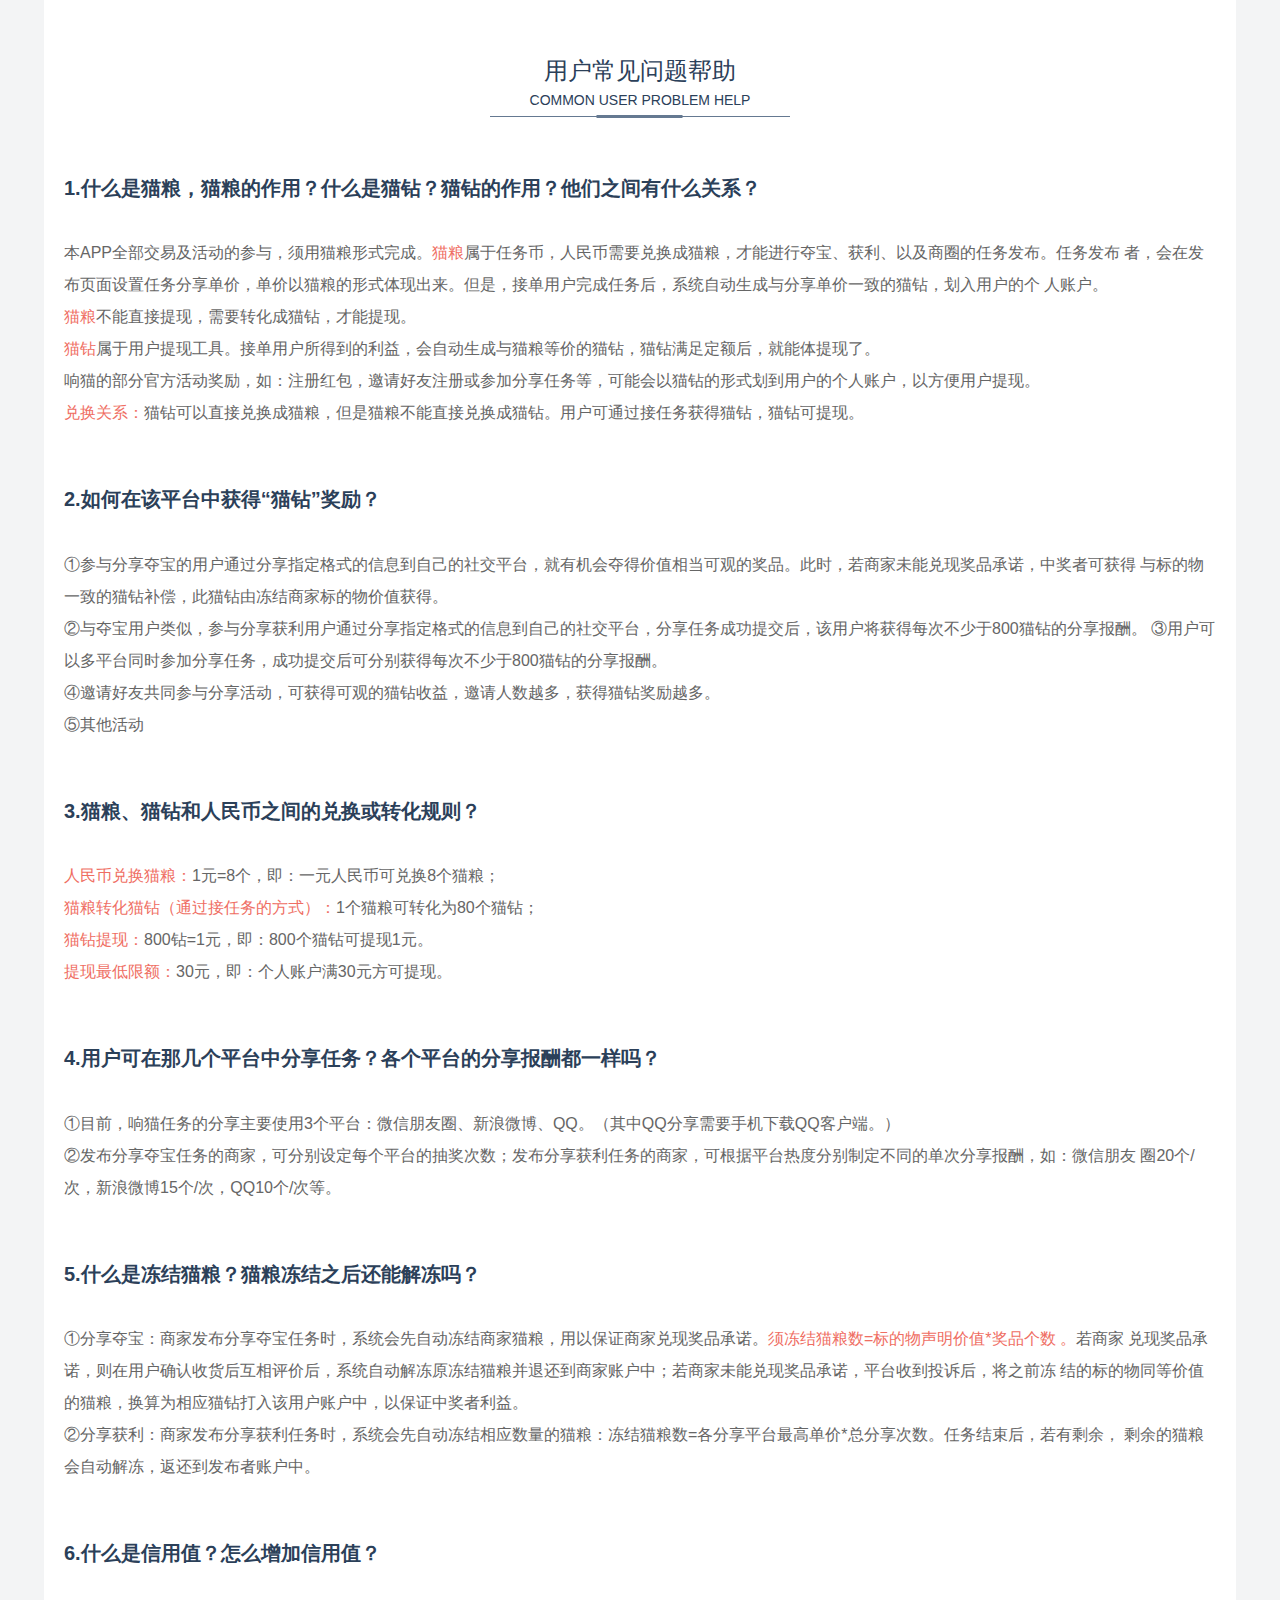
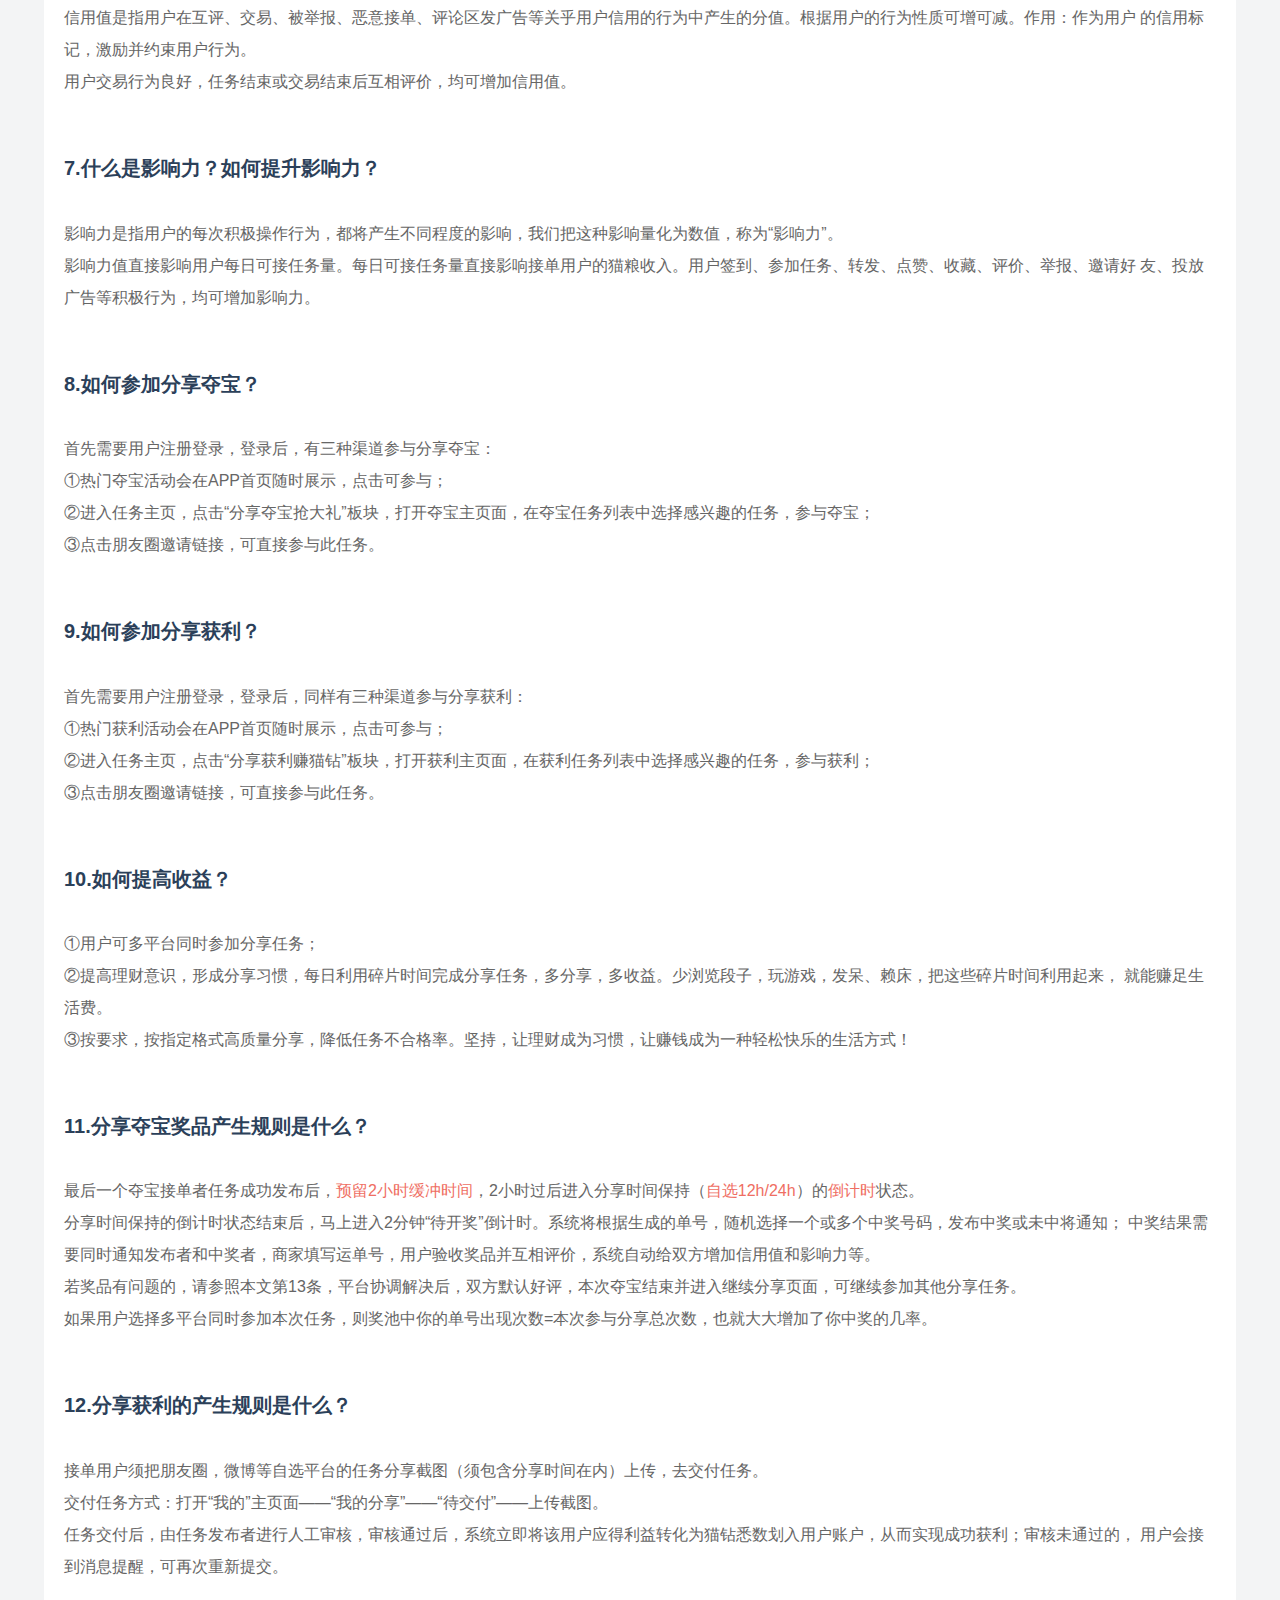
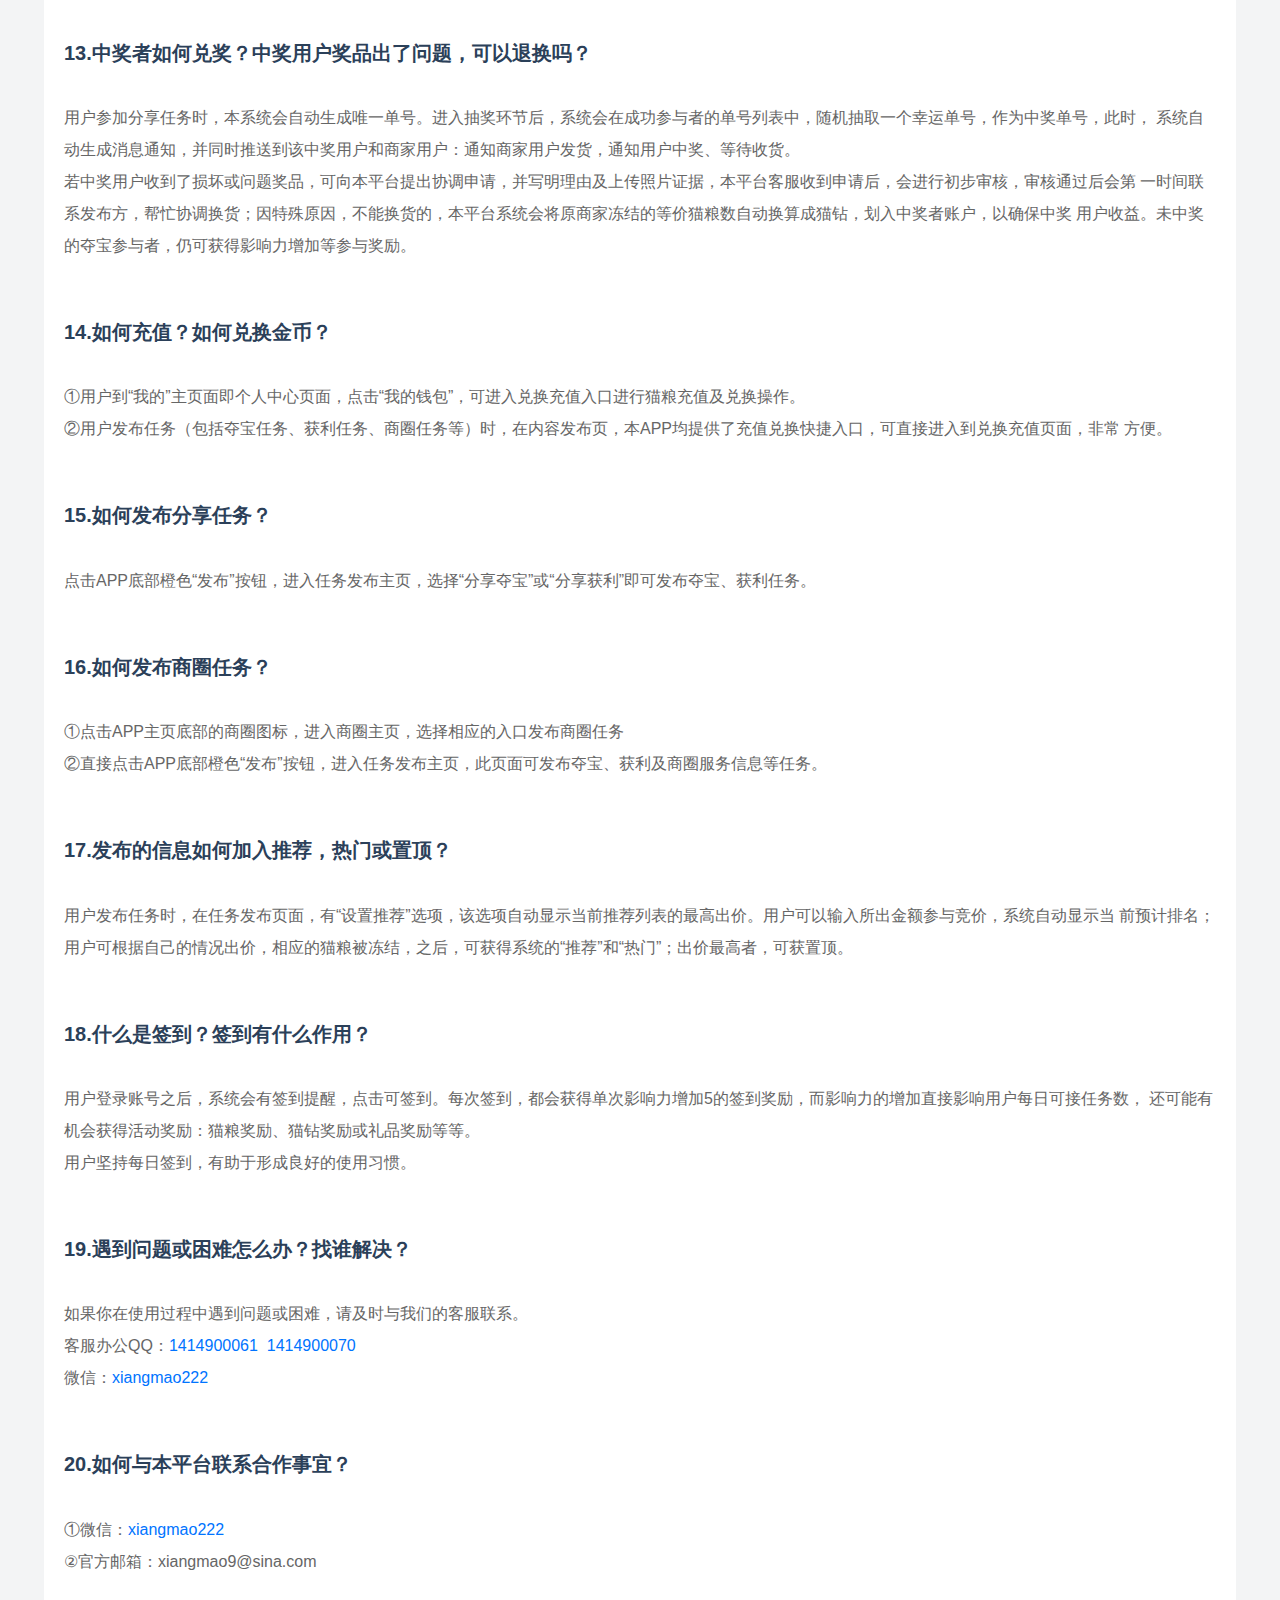
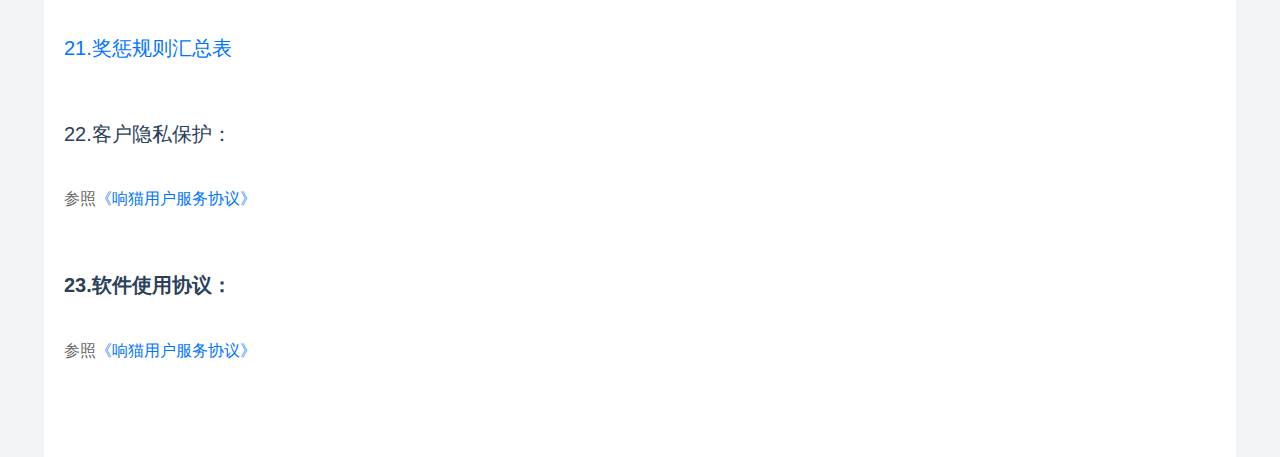
==== commit 322d84d6: "no message" ====
--- a/help.html
+++ b/help.html
@@ -7,13 +7,13 @@
     <link rel="stylesheet" href="./src/css/index.css">
     <title>用户常见问题帮助</title>
 </head>
-<body class="ucer_help_bg" style="overflow-x: scroll">
+<body class="ucer_help_bg">
 <div class="user_help">
     <div class="page3_box2">
         <a class="page3_box2_cn">用户常见问题帮助</a>
         <a class="page3_box2_en">COMMON USER PROBLEM HELP</a>
     </div>
-    <div style="width: 300%">
+    <div>
     <h5>1.什么是猫粮，猫粮的作用？什么是猫钻？猫钻的作用？他们之间有什么关系？</h5>
     本APP全部交易及活动的参与，须用猫粮形式完成。<span>猫粮</span>属于任务币，人民币需要兑换成猫粮，才能进行夺宝、获利、以及商圈的任务发布。任务发布
     者，会在发布页面设置任务分享单价，单价以猫粮的形式体现出来。但是，接单用户完成任务后，系统自动生成与分享单价一致的猫钻，划入用户的个
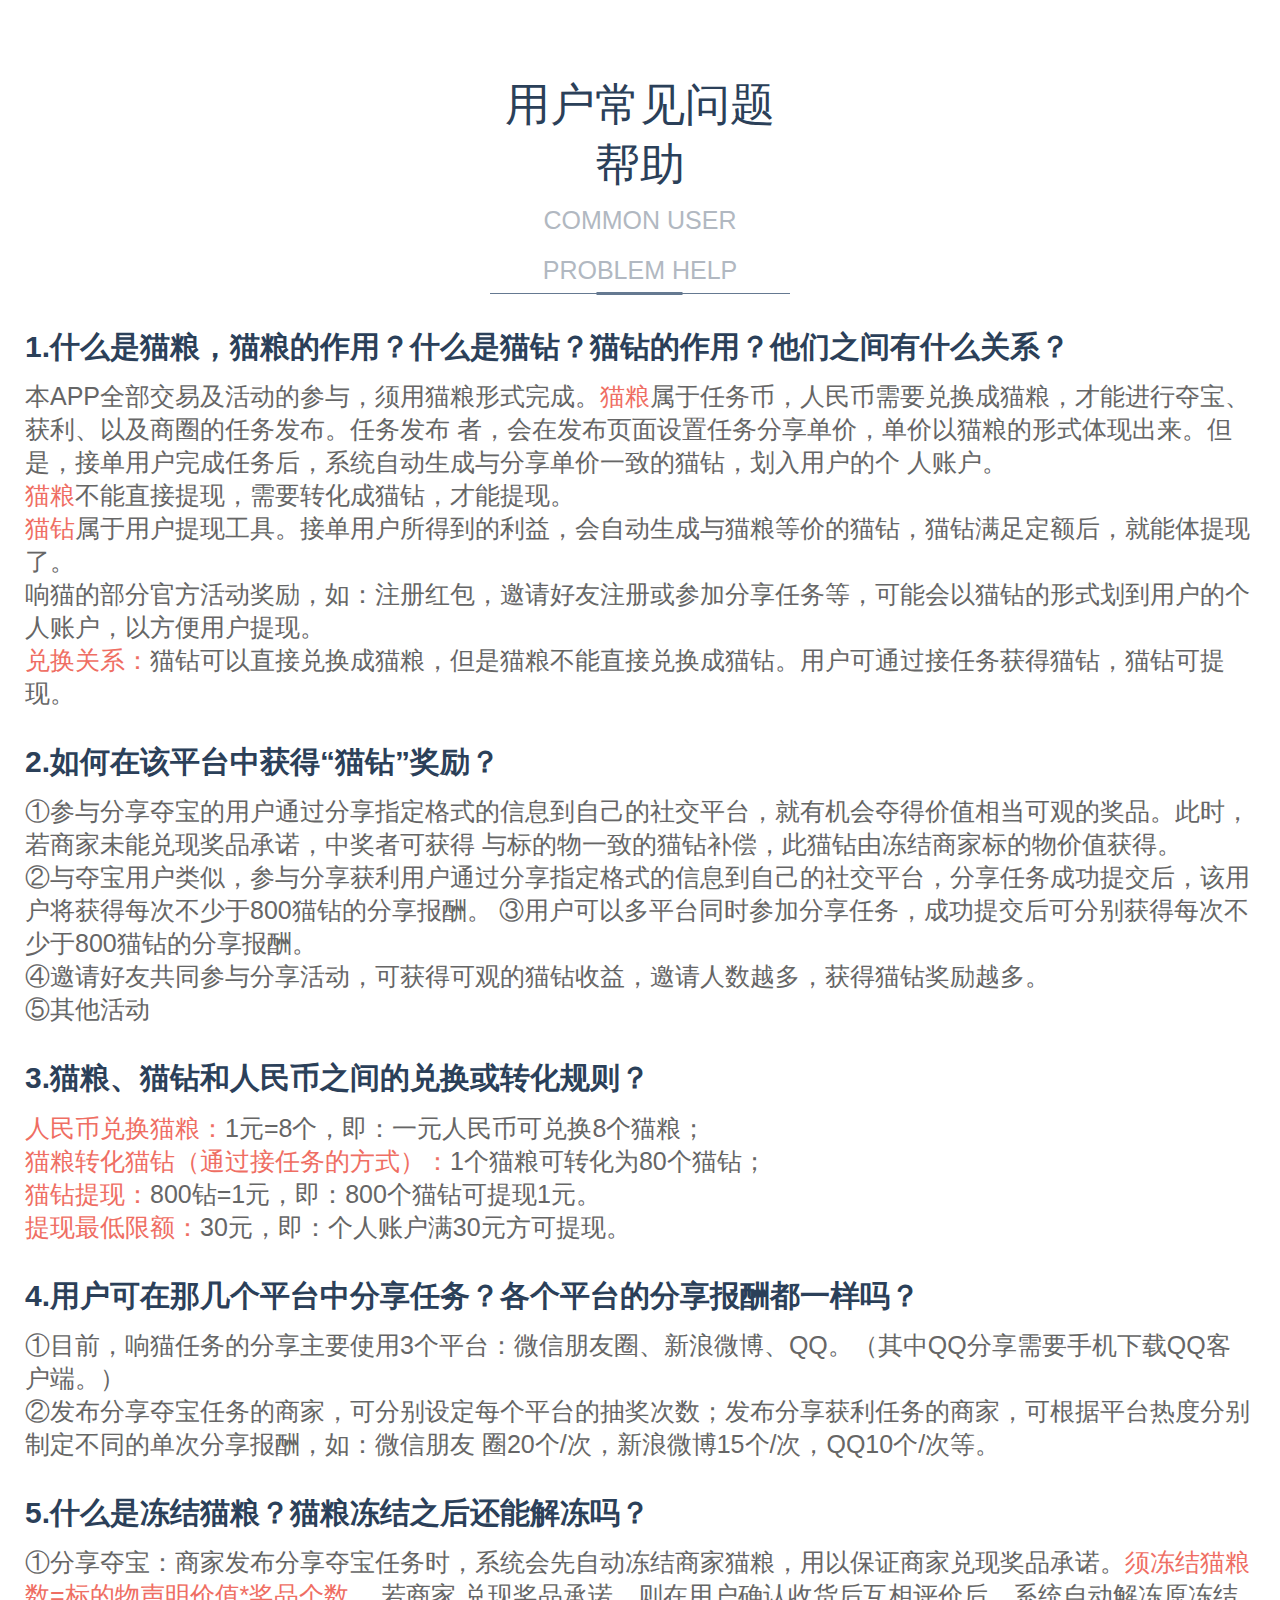
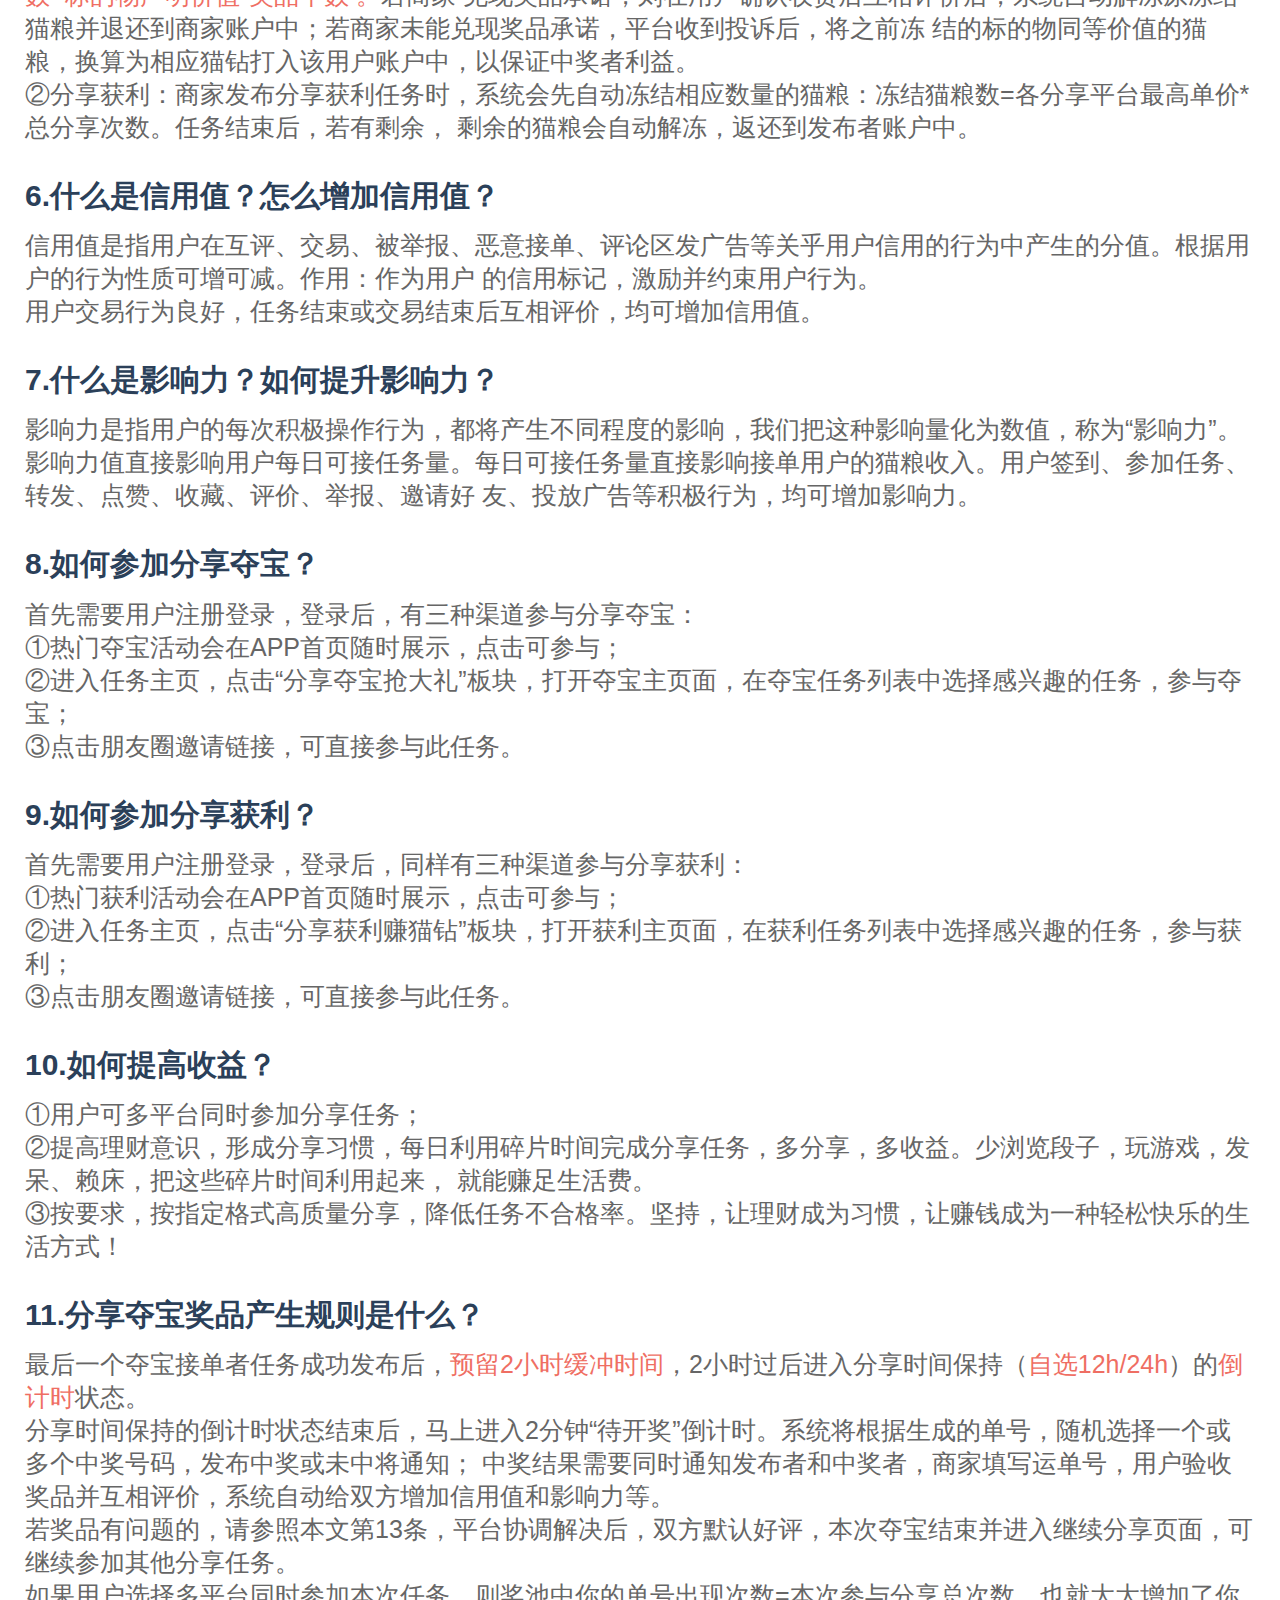
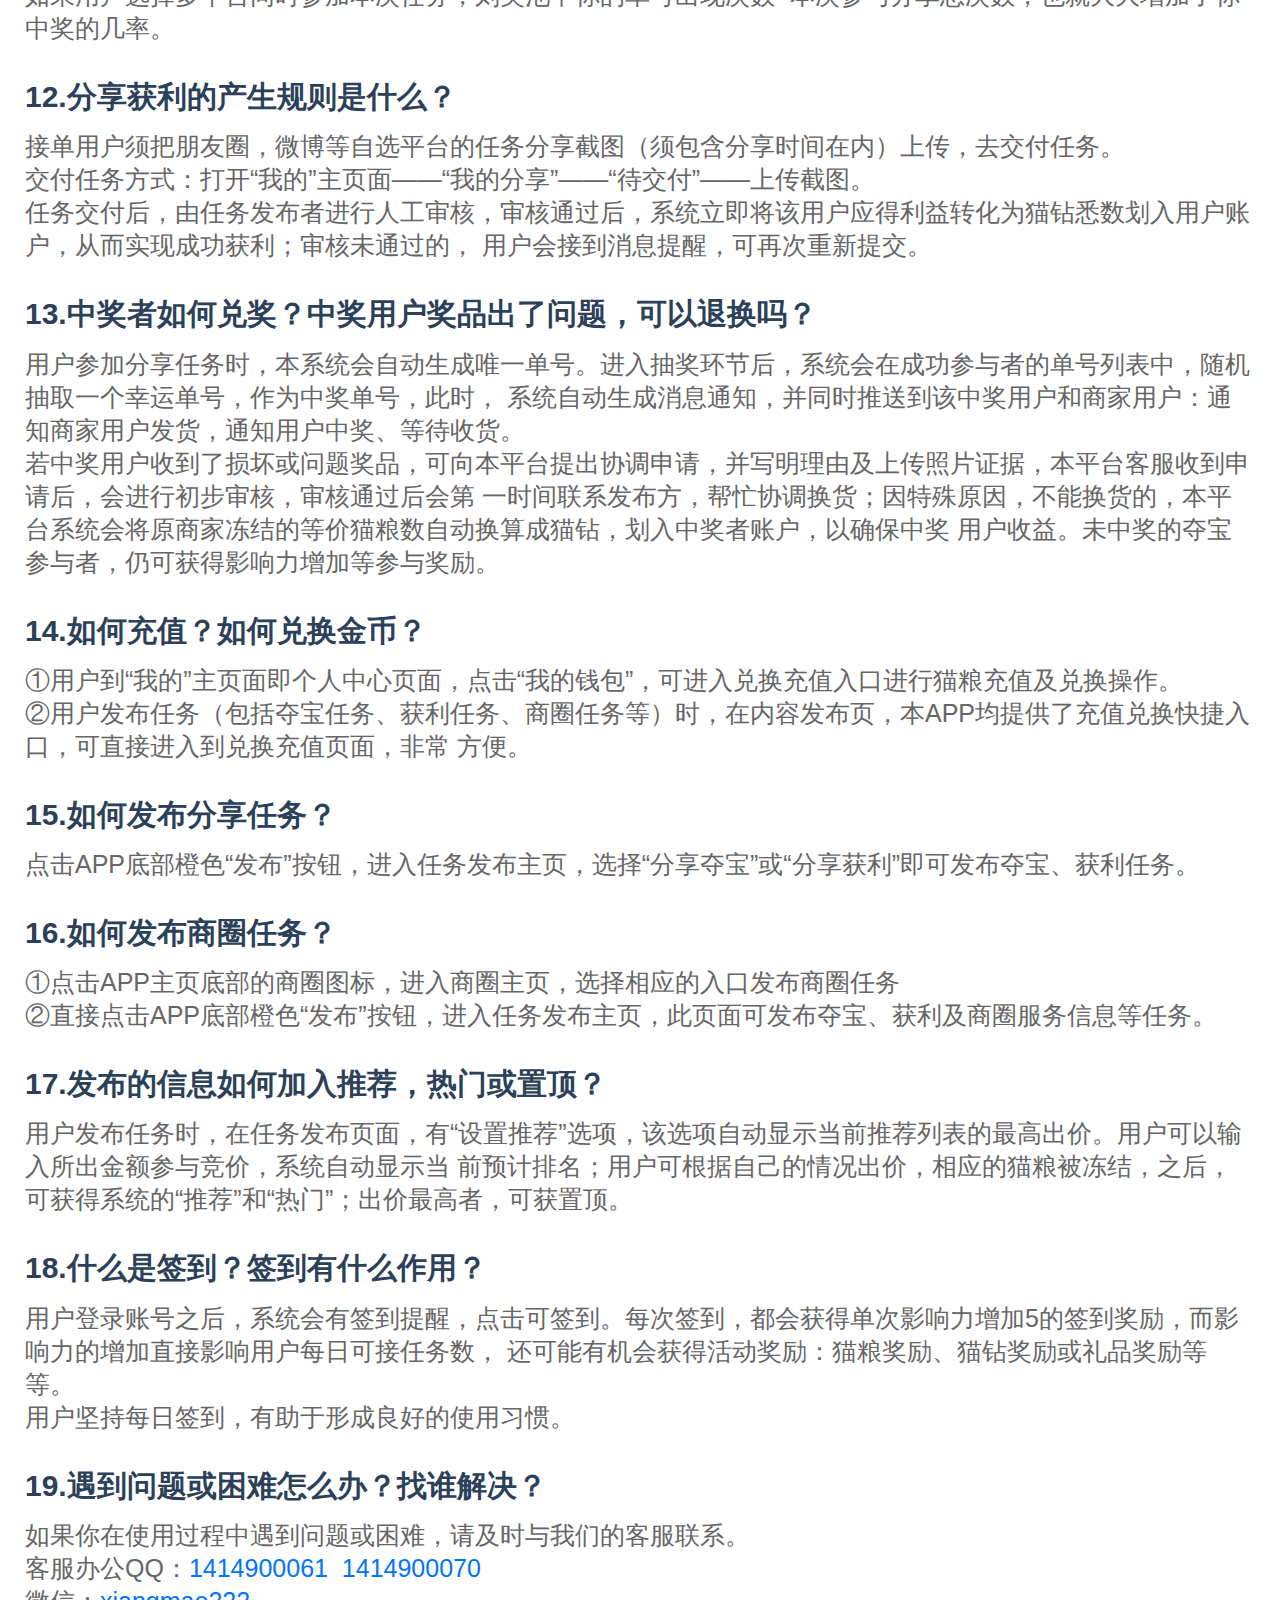
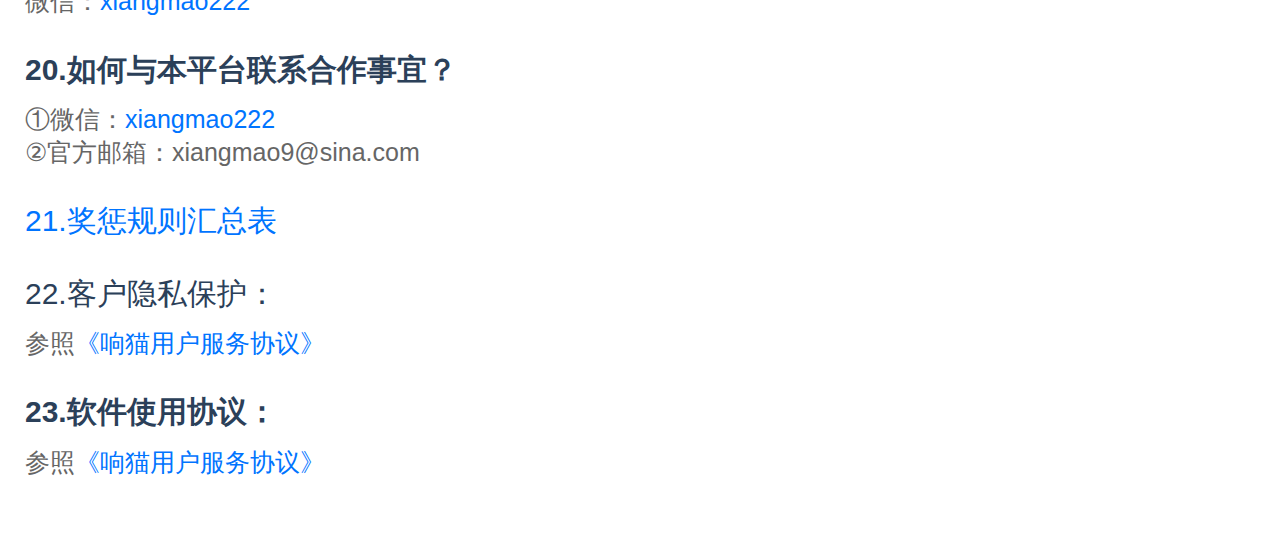
==== commit de50709e: "no message" ====
--- a/help.html
+++ b/help.html
@@ -4,7 +4,7 @@
     <meta charset="UTF-8">
     <meta name="viewport" content="width=device-width, initial-scale=1.0">
     <meta http-equiv="X-UA-Compatible" content="ie=edge">
-    <link rel="stylesheet" href="./src/css/index.css">
+    <link rel="stylesheet" href="./src/css/index_phone.css">
     <title>用户常见问题帮助</title>
 </head>
 <body class="ucer_help_bg">
--- a/src/css/index_phone.css
+++ b/src/css/index_phone.css
@@ -0,0 +1,1019 @@
+html, body, ul, li, ol, dl, dd, dt, p, h1, h2, h3, h4, h5, h6, form, fieldset, legend, img {
+    font-family: Helvetica, Tahoma, Arial, "Hiragino Sans GB", "Microsoft YaHei", SimSun, Heiti, sans-serif;
+}
+
+.section:nth-of-type(1) {
+    background-image: url(../images/phone_bg1.png);
+    background-size: cover;
+
+}
+
+.section:nth-of-type(2), .section:nth-of-type(3) {
+    background-image: url("../images/phone_bg2.png");
+    background-size: cover;
+}
+
+.section:nth-of-type(5), .section:nth-of-type(6) {
+    background-image: url("../images/phone_bg4.png");
+    background-size: cover;
+}
+
+.section:nth-of-type(7) {
+    background-color: #333;
+}
+
+.page1_bg {
+    position: absolute;
+    top: 0;
+    left: 0;
+    z-index: -1
+}
+
+.page1_bg img {
+    display: block;
+    width: 50%;
+    height: 50%;
+    display: block;
+    float: left
+}
+
+.two-right p {
+    margin-top: 1em
+}
+
+.page4_left_imgbox img {
+    float: left;
+}
+
+.iw_poi_title {
+    color: #CC5522;
+    font-size: 14px;
+    font-weight: bold;
+    overflow: hidden;
+    padding-right: 13px;
+    white-space: nowrap
+}
+
+.iw_poi_content {
+    font: 12px arial, sans-serif;
+    overflow: visible;
+    padding-top: 4px;
+    white-space: -moz-pre-wrap;
+    word-wrap: break-word
+}
+
+.page5_table iframe {
+    height: 292px;
+    display: block;
+    width: 474px;
+    display: block;
+    border: #444444 6px solid;
+
+}
+
+.xt {
+    width: 100%;
+    text-align: center;
+    position: absolute;
+    bottom: 20px;
+    font-size: 16px;
+    color: #fff
+}
+
+#fp-nav ul li a.active span, .fp-slidesNav ul li a.active span, #fp-nav ul li:hover a.active span, .fp-slidesNav ul li:hover a.active span {
+    background: #f7f7f7;
+}
+
+#fp-nav ul li a span, .fp-slidesNav ul li a span {
+    background: #f7f7f7;
+}
+
+.header_nav {
+    list-style: none;
+    float: right;
+    margin-top: 20px;
+    /*position: absolute;*/
+    /*top:30px;*/
+    /*z-index: 2;*/
+}
+
+.header_nav li {
+    line-height: 22px;
+    margin: 0px 18px;
+    font-size: 22px;
+    color: #fff;
+    display: inline-block;
+    cursor: pointer;
+}
+
+.header_nav li a {
+    color: #fff;
+    text-decoration: none;
+}
+
+.page1_text2 {
+    text-align: center;
+    padding-top: 30px
+}
+
+.page1_text2 div {
+    width: 234px;
+    display: inline-table;
+    cursor: pointer;
+}
+
+.page1_text2 a {
+    width: 100%;
+    display: inline-table;
+    padding-right: 32px;
+    border-bottom: 1px #fff dashed;
+    line-height: 50px;
+    text-align: right;
+    float: right;
+    color: #fff;
+    font-size: 20px;
+}
+
+.page1_text2 span {
+
+    overflow: hidden;
+    display: inline-table;
+    margin: 0px 26px 10px 0;
+    border: 1px solid #fff;
+    border-radius: 8px;
+    line-height: 50px;
+    color: #fff;
+    width: 232px;
+    font-size: 20px;
+}
+
+.page1_text2 span img {
+    display: block;
+    float: right;
+    margin: 7px 20px 10px 10px;
+}
+
+.ptjs {
+    display: block;
+    font-size: 1.2em;
+    margin-top: 0.1em;
+    text-align: left;
+}
+
+.page3a1 {
+    display: block;
+    width: 100%;
+    text-align: center;
+    font-size: 1.6em;
+    line-height: 80px;
+    color: #fff;
+    position: absolute;
+    top: 44%;
+}
+
+.page3a2 {
+    z-index: 2;
+    display: block;
+    width: 100%;
+    text-align: center;
+    font-size: 1.6em;
+    /* line-height: 80px; */
+    color: #fff;
+    position: absolute;
+    top: 30px;
+    left: 20%;
+}
+
+.page3img1 {
+    width: 28%;
+    display: block;
+    position: absolute;
+    top: 104px;
+    left: 36%;
+}
+
+.page3img2 {
+    z-index: 2;
+    display: block;
+    position: absolute;
+    top: 16px;
+    left: 16%;
+    /* margin-left: -37px; */
+    width: 28%;
+}
+
+.hide {
+    display: none
+}
+
+.job_name {
+    color: #0084ff;
+    margin-top: 16px;
+}
+
+phone_show {
+    display: none
+}
+
+.job_body p {
+    color: #666
+}
+
+#info {
+    /*height: 250px;*/
+    margin: 0 auto;
+}
+
+.job_name a {
+    display: inline-table;
+    border: 1px solid #0084ff;
+    font-size: 1em;
+    line-height: 2em;
+    padding: 0 9px;
+    border-radius: 4px;
+    cursor: pointer;
+    /* margin-right: 18px; */
+    margin-bottom: 10px;
+}
+
+.job_name .a_active {
+    background-color: #0084ff;
+    color: #fff
+}
+
+.next_page {
+    position: fixed;
+    width: 100%;
+    z-index: 88;
+    left: 0px;
+    bottom: 0px;
+    padding-bottom: 16px;
+    cursor: pointer;
+}
+
+.next_page a {
+    font-size: 18px;
+    line-height: 44px;
+    display: block;
+    width: 100%;
+    text-align: center;
+    color: #fff;
+    font-weight: lighter;
+}
+
+.next_page img {
+    display: block;
+    margin: 0 auto;
+    cursor: pointer
+}
+
+.qr {
+    width: 160px;
+    background-color: rgba(27, 29, 62, 0.4);
+    padding-top: 12px;
+    position: fixed;
+    z-index: 88;
+    right: 50px;
+    bottom: 180px
+}
+
+.qr a {
+    font-size: 14px;
+    display: block;
+    text-align: center;
+    color: #fff;
+    margin: 8px 0
+}
+
+.qr img {
+    display: block;
+    margin: 0 auto
+}
+
+.page6_table {
+    display: none;
+}
+
+.page_box {
+    position: absolute;
+    top: 0;
+    width: 100%;
+    height: 100%;
+}
+
+
+.header {
+    margin-top: 22px;
+    position: relative
+}
+
+.header img {
+    display: block;
+    float: left;
+}
+
+.page1_text {
+    position: absolute;
+    top: 20%;
+    width: 100%
+}
+
+.adv_1 {
+    display: block;
+    text-align: center;
+    font-size: 50px;
+    color: #fff
+}
+
+#info #info-two {
+    margin: 0 auto;
+    height: 600px;
+    background-color: rgba(255, 255, 255, 0.2);
+    position: relative;
+}
+
+.bg_rgb {
+    background-color: rgba(255, 255, 255, 0.3);
+    height: 94px;
+    width: 100%;
+    text-align: center;
+    position: absolute;
+    bottom: 70px
+}
+
+.bg_rgb_span1 {
+    display: inline-block;
+    font-size: 1.4em;
+    line-height: 2.4em;
+    color: #fff;
+    padding: 0 6px 0 6px;
+}
+
+.bg_rgb_span2 {
+    display: inline-block;
+    font-size: 1em;
+    /* line-height: 20px; */
+    color: #fff;
+}
+
+.page3_mousenter {
+    width: 100%;
+    height: 100%;
+    position: relative;
+}
+.adv_box, .buss_box, .huoli_box, .duobao_box {
+    width: 24%;
+}
+
+.huoli_box {
+    height: 100%;
+    background: url(../images/3img2.png);
+    background-size: cover;
+    float: left;
+    margin-right: 1%
+}
+
+.duobao_box {
+    height: 100%;
+    background: url(../images/3img1.png);
+    background-size: cover;
+    float: left;
+    margin-right: 1%
+}
+
+.buss_box {
+    height: 100%;
+    background: url(../images/3img3.png);
+    background-size: cover;
+    float: left;
+    margin-right: 1%
+}
+
+.adv_box {
+    height: 100%;
+    background: url(../images/3img4.png);
+    background-size: cover;
+    float: left;
+}
+
+.page4_box {
+    position: absolute;
+    top: 4%;
+    left: 5%;
+    width: 90%;
+}
+
+.page4_box_2 {
+    position: absolute;
+    top: 3%;
+    width: 100%;
+}
+
+#info #info-one ul li i {
+    display: block;
+    width: 4em;
+    height: 0.2em;
+    background-color: transparent;
+    margin: 0.4em auto;
+}
+
+.page4_box2 {
+    height: 100%;
+    margin: 0 auto;
+    position: relative
+}
+
+
+#foot #question {
+    width: 100%;
+    height: 30px;
+    margin: 0 auto;
+    margin-bottom: 1em;
+    font-size: 18px;
+    text-align: center;
+    color: #fff;
+}
+
+
+.page4_p {
+    text-align: left;
+    font-size: 16px;
+    line-height: 22px;
+    color: #0084ff;
+    margin-bottom: 20px;
+}
+
+#info #info-two .two-right {
+    display: block;
+    width: 90%;
+    margin: 0 auto;
+    line-height: 1.6rem;
+    margin-top: 20px;
+    /* margin-left: 25px; */
+    font-size: 0.9rem;
+    color: #FFFFFF;
+}
+
+#info-one a {
+    color: #fff
+}
+
+#info #info-two .main {
+    width: 100%;
+    padding-top: 1px;
+    display: none;
+    /*position: absolute;*/
+    /*height: 220px;*/
+    /*top: 0;*/
+    /*left: 0;*/
+}
+
+.page4_left_imgbox {
+    width: 100%;
+}
+
+.page4_left_text {
+    float: left;
+    text-align: left;
+    border: 1px dashed #999;
+    border-radius: 8px;
+    font-size: 1.2em;
+    line-height: 2em;
+    padding: 10px 16px;
+}
+
+.kfbj {
+    background: url(../images/2img1.png);
+    background-size: cover;
+    margin: 0 0 0 2.5%;
+}
+
+.qyyh {
+    background: url(../images/2img2.png);
+    background-size: cover;
+    margin: 0 2.5%;
+}
+
+.fxyh {
+    background: url(../images/2img3.png);
+    background-size: cover;
+
+}
+
+.page4_right {
+    width: 100%;
+    margin: 0 auto;
+}
+
+.job_body {
+    line-height: 1.7em;
+}
+
+#info #info-one ul li {
+    width: 30%;
+    height: 3em;
+    line-height: 3em;
+    display: block;
+    float: left;
+    text-align: center;
+    color: #FFF;
+    cursor: pointer;
+    font-size: 1.6em;
+}
+.page4_title {
+    background: url(../images/title_bg_bottom2.png);
+}
+
+.page5_title {
+    background: url(../images/title_bg_bottom.png);
+}
+.page4_title ,.page5_title { width:60%;
+    margin: 0 auto;   background-repeat: no-repeat;
+    background-position: bottom;
+    background-size: auto}
+.page3_box2_en ,.page5_title_en,.title_en { display: block;
+    width: 100%;
+    text-align: center;
+    line-height: 2em;
+    font-size: 1em;}
+.page5_title_cn,.page5_title_en {
+    color: #fff;
+}
+.page3_box2_cn ,.title_zn ,.title_en {
+    color: #2b4059
+}
+.page3_box2_en {
+    color: #b1b8c1;
+}
+.page3_box2_cn ,.page5_title_cn,.title_zn { display: block;
+    width: 100%;
+    text-align: center;
+    font-size: 1.8em;}
+.page3_title {
+    position: absolute;
+    top: 3%;
+    width: 100%;
+}
+.page3_box {
+    width: 92%;
+    height: 100%;
+    margin: 0 auto;
+    position: relative
+}
+
+.page3_box2 {
+    width: 300px;
+    margin: 0 auto;
+    background: url(../images/title_bg_bottom2.png);
+    background-repeat: no-repeat;
+    background-position: bottom;
+    background-size: auto
+}
+
+
+.page3_box p {
+    text-align: left;
+    font-size: 16px;
+    line-height: 22px;
+    color: #fff
+}
+
+#info #info-one {
+    height: 140px;
+    background-color: rgba(255, 255, 255, 0.2);
+    /*padding: 0 120px;*/
+    margin: 10px 0;
+}
+
+.job_name a {
+    color: #0084ff
+}
+
+.page3_box .jieshao {
+    color: #666
+}
+
+#info #info-two .two-left {
+    position: relative;
+    width: 90%;
+    overflow: hidden;
+    height: 8em;
+    /* margin-top: 15px; */
+    margin: 0 auto;
+    margin: 1em 0 0 5%;
+    /* margin-left: 30px; */
+}
+
+.two-left img {
+    display: block;
+    width: 100%;
+    height: auto;
+    margin-top: 1em;
+    position: absolute;
+    bottom: 0;
+}
+
+#src {
+    cursor: pointer
+}
+
+@media screen and (min-width: 321px) and (max-width: 375px) {
+    html {
+        font-size: 11px
+    }
+
+    .page6_table {
+        display: block;
+        width: 94%;
+        margin: 0 auto;
+        line-height: 3em;
+        color: #fff;
+        font-size: 1em;
+        margin-top: 20px;
+    }
+
+    .page6_table a {
+        display: block;
+        width: 100%;
+        margin: 0 auto;
+        line-height: 3em;
+        color: #fff
+    }
+
+    .page6_table iframe {
+        display: block;
+        width: 100%;
+    }
+
+    .xt {
+        font-size: 1em;
+    }
+
+    .page5_table iframe {
+        height: 292px;
+        display: block;
+        width: 100%;
+        display: block;
+        border: #444444 6px solid;
+
+    }
+
+    .adv_1 {
+        display: block;
+        text-align: center;
+        font-size: 2.1em;
+        color: #fff;
+    }
+
+    .header_nav {
+        list-style: none;
+        display: block;
+        width: 68%;
+        float: right;
+        text-align: right;
+        margin: 0;
+    }
+
+    .header_nav li {
+        margin: 0;
+        float: left;
+        font-size: 1.2em;
+        cursor: pointer;
+        width: 33%;
+        line-height: 2em;
+    }
+
+    .header_nav .shouye {
+        display: none
+    }
+
+    .header {
+        width: 90%;
+        margin: 0 auto;
+        margin-top: 22px;
+        position: relative
+    }
+
+    .header img {
+        display: block;
+        float: left;
+        margin-top: 5px;
+        width: 26%;
+    }
+
+    .page_box2 {
+        width: 100%;
+        height: 100%;
+        margin: 0 auto;
+        position: relative
+    }
+}
+
+.page1_text2 div {
+    float: left;
+    display: block;
+    cursor: pointer;
+    width: 40%;
+    margin: 0 4.7%;
+}
+
+.page1_text {
+    width: 100%;
+    top: 19%;
+}
+
+.page1_text2 {
+    text-align: center;
+    padding-top: 10px;
+}
+
+.page1_text2 a {
+    width: 100%;
+    display: inline-table;
+    padding-right: 32px;
+    border-bottom: 1px #fff dashed;
+    line-height: 2.4em;
+    text-align: right;
+    float: right;
+    color: #fff;
+    font-size: 0.9em;
+}
+
+.right {
+    display: none;
+}
+
+.qr {
+    width: 20%;
+    padding: 0.4em;
+    right: 0.51em;
+    bottom: 0em;
+}
+
+::-webkit-scrollbar {
+    display: none;
+}
+
+.qr img {
+    width: 100%;
+}
+
+.next_page {
+
+}
+
+.next_page a {
+    font-size: 1.2em;
+    line-height: 2em;
+}
+
+.next_page img {
+    width: 5%;
+}
+
+.bg_rgb {
+    bottom: 17%;
+}
+
+.qr a {
+    margin: 4px 0;
+    font-size: 0.6em;
+}
+
+.fp-slidesNav {
+    /*display: none*/
+}
+
+.page1_text2 span {
+    text-indent: 1em;
+    float: left;
+    overflow: hidden;
+    display: inline-table;
+    border: 1px solid #fff;
+    border-radius: 4px;
+    line-height: 2.4em;
+    color: #fff;
+    width: 100%;
+    font-size: 0.9em;
+}
+
+.page1_text2 span img {
+    display: block;
+    float: right;
+    height: 16px;
+    margin: 6px 8px 0 10px;
+}
+
+.bg_rgb {
+    height: 62px;
+}
+
+.page4_p {
+    text-align: left;
+    margin: 20px 0 20px 0;
+    font-size: 1.2em;
+    line-height: 2em;
+    margin-top: 10px;
+    color: #0084ff;
+    margin-top: 10px;
+}
+
+.page3_box .jieshao {
+    color: #666;
+    margin: 20px 0 20px 0;
+}
+
+.page3_box p {
+    text-align: left;
+    font-size: 16px;
+    line-height: 22px;
+    margin: 20px 0 20px 0;
+    color: #fff;
+}
+
+.page3_box .jieshao {
+    color: #666;
+    margin: 8px 0 0px 0;
+}
+
+.five_adv {
+    width: 100%;
+    overflow: hidden;
+    height: 27em;
+    width: 240%;
+    margin-top: 16%;
+}
+.scrol{display: block;background-color: #36537f;height: 3px;width: 25%;border-radius: 1px}
+.five_adv p {
+    z-index: 1;
+    color: #fff;
+    width: 94%;
+    padding: 45% 3% 0 3%;
+    margin: 0 !important;
+    position: absolute;
+    left: 0;
+    margin: 0;
+    height: 71%;
+    top: 0;
+    background-size: cover;
+    text-align: left;
+    font-size: 1em;
+    font-weight: 300;
+    line-height: 1.4em;
+}
+
+.five_adv_p1 {
+    opacity: 0
+}
+
+.five_adv_p2 {
+    opacity: 1
+}
+
+.page3_box p {
+    text-align: left;
+    font-size: 1em;
+    line-height: 1.4em;
+    margin: 20px 0 20px 0;
+    color: #fff;
+}
+
+.user_help {
+    background-color: #fff;
+    color: #666;
+    padding: 3em 1em;
+}
+
+.user_help h5 {
+    font-size: 1.2em;
+    line-height: 1.44em;
+    margin: 1em 0 0.4em 0;
+    color: #2b4059;
+    display: block;
+}
+
+.page4_box2 {
+    width: 100%
+}
+
+.user_help h4 {
+    font-size: 1em;
+    margin: 1em 0 0.6em 0;
+    color: #0c1018;
+    display: block;
+}
+
+#info {
+    width: 100%;
+    margin: 0 auto
+}
+
+.user_help span {
+    color: #ef6e63
+}
+
+#info #info-one {
+    padding: 1em 0;
+    height: 5em;
+    width: 100%;
+}
+
+
+
+.user_help .blue {
+    color: #0074ff;
+    font-weight: normal;
+    cursor: pointer;
+    text-decoration: none
+}
+
+.user_help p {
+    font-size: 16px;
+    line-height: 20px;
+    line-height: 28px;
+    color: #666
+}
+
+.ucer_help_bg {
+    background-color: #f3f4f5;
+    margin: 0;
+    padding: 0;
+}
+
+.rewars_table {
+    border-right: 1px solid #0c1018;
+    border-top: 1px solid #0c1018;
+    text-align: center;
+    margin-bottom: 60px
+}
+
+.rewars_table td {
+    border-left: 1px solid #0c1018;
+    border-bottom: 1px solid #0c1018;
+    padding: 6px 20px 6px 20px
+}
+
+.rewars_table span {
+    font-size: 18px;
+    color: #272727;
+    font-weight: bold;
+}
+
+.page4_left_img1 {
+    float: left;
+    width: 39%;
+    margin-top: 9%;
+}
+
+.page4_left_img2 {
+    margin-top: 5%;
+    float: left;
+    width: 30%;
+    margin-left: 5%;
+
+}
+
+.page4_left_img3 {
+    margin-top: 5%;
+    float: left;
+    width: 55%;
+    margin-left: 5%;
+}
+
+；
+
+@media screen and (min-width: 376px) and (max-width: 414px) {
+    html {
+        font-size: 12px
+    }
+}
+
+@media screen and (min-width: 415px) and (max-width: 639px) {
+    html {
+        font-size: 15px
+    }
+}
+
+@media screen and (min-width: 640px) and (max-width: 719px) {
+    html {
+        font-size: 20px
+    }
+}
+
+@media screen and (min-width: 720px) and (max-width: 749px) {
+    html {
+        font-size: 22.5px
+    }
+}
+
+@media screen and (min-width: 750px) and (max-width: 799px) {
+    html {
+        font-size: 23.5px
+    }
+}
+
+@media screen and (min-width: 800px) {
+    html {
+        font-size: 25px
+    }
+}